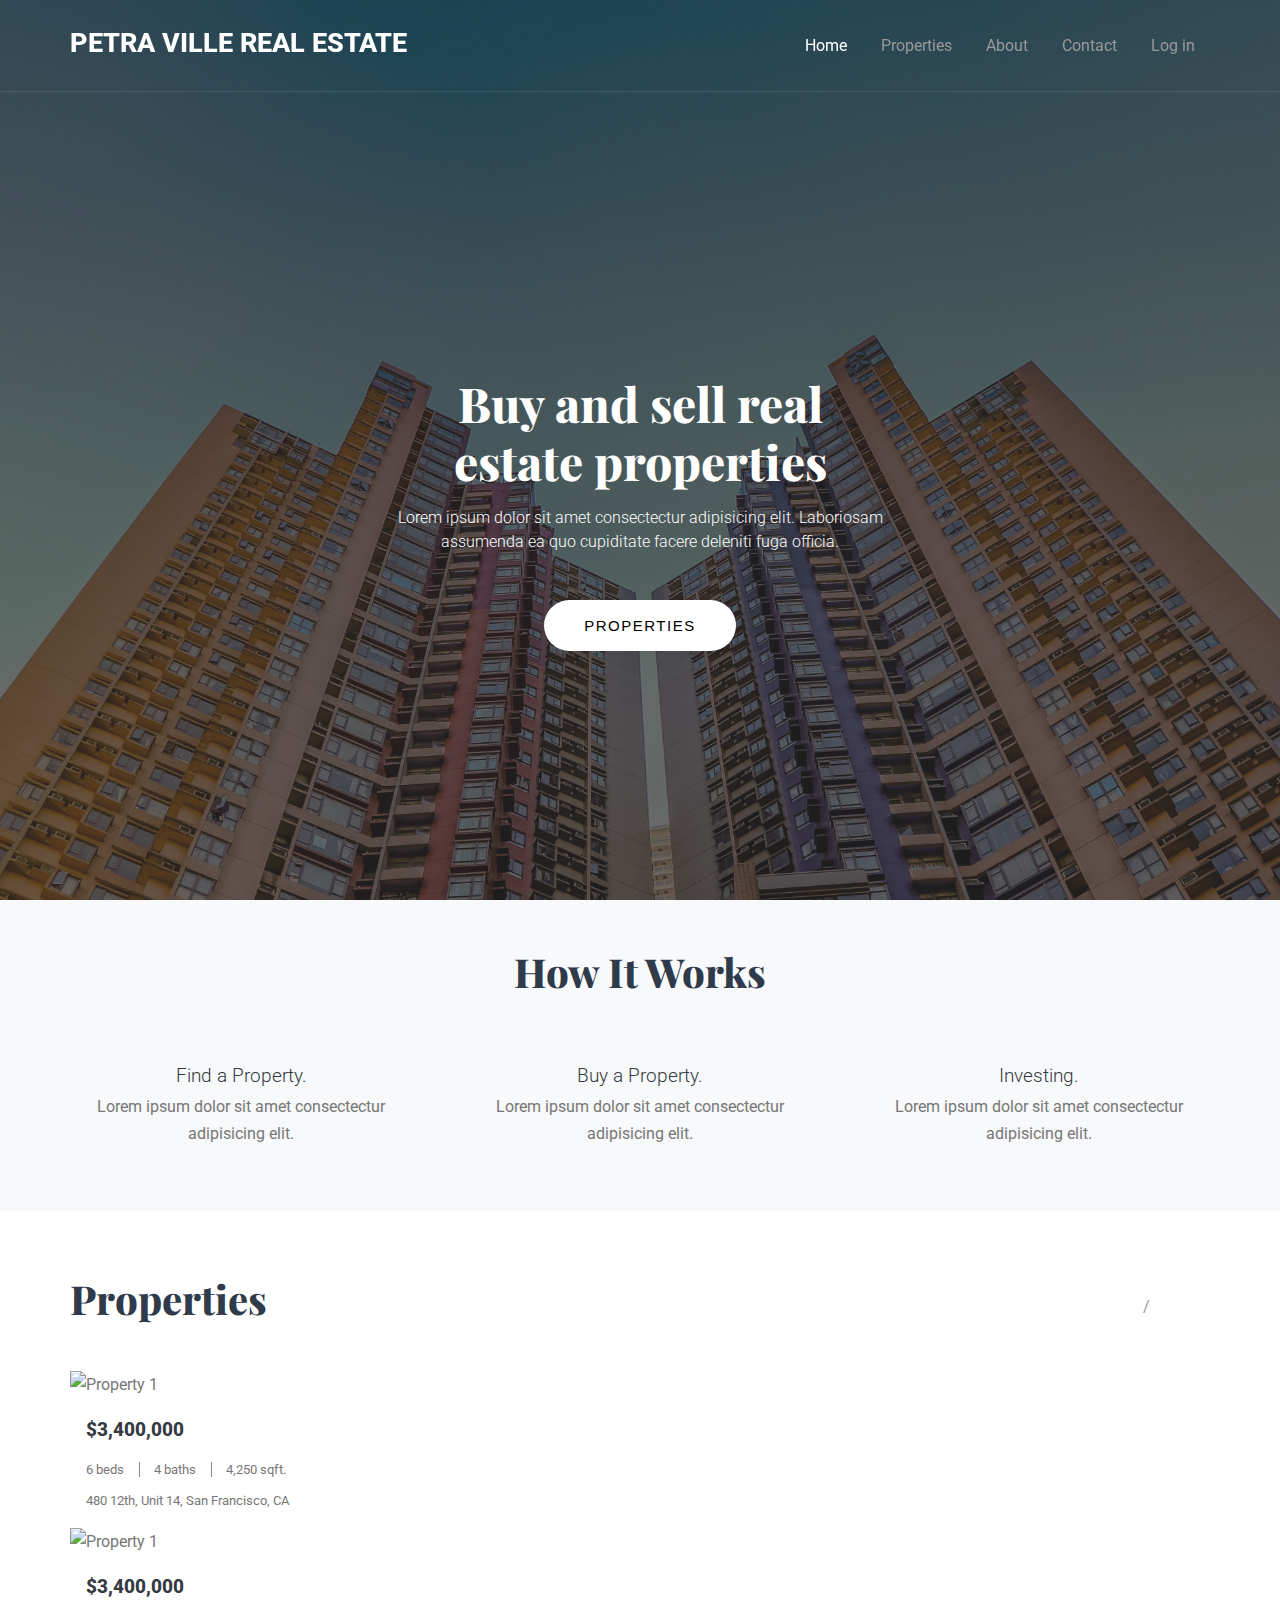
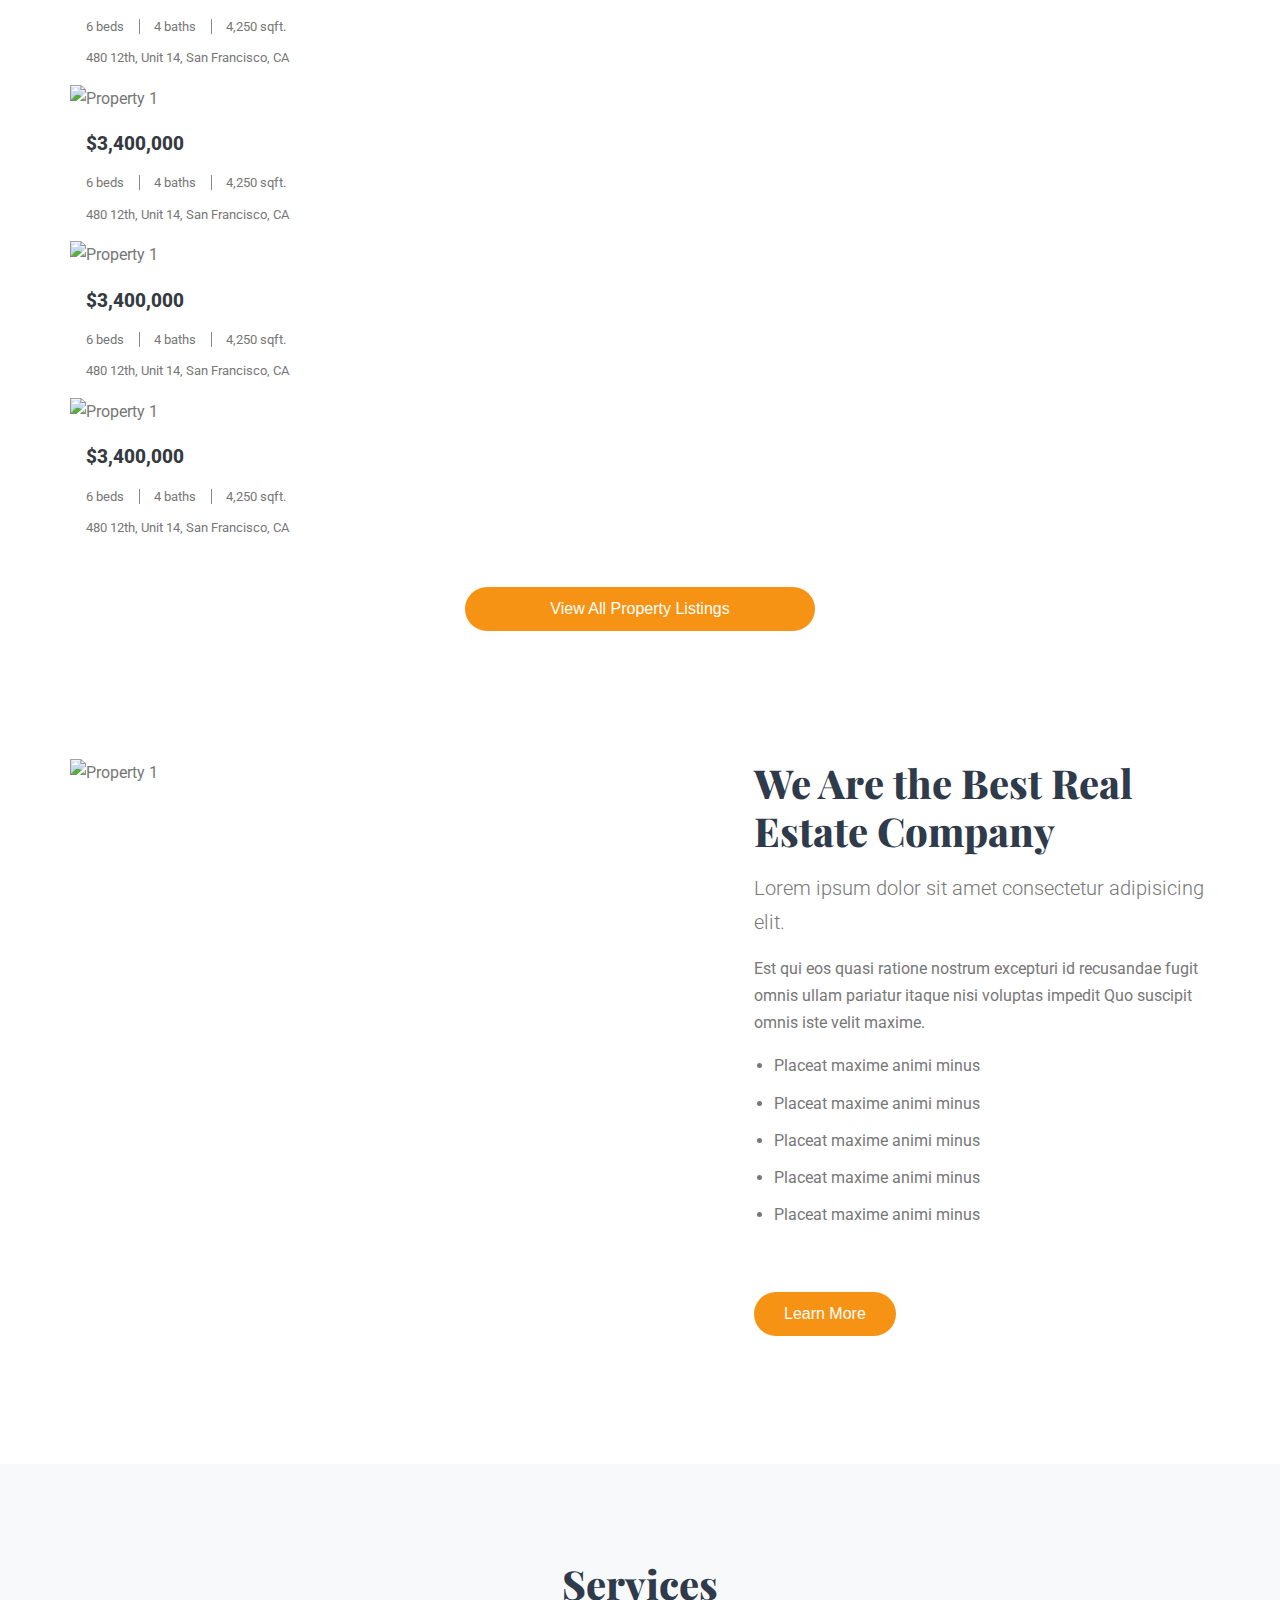
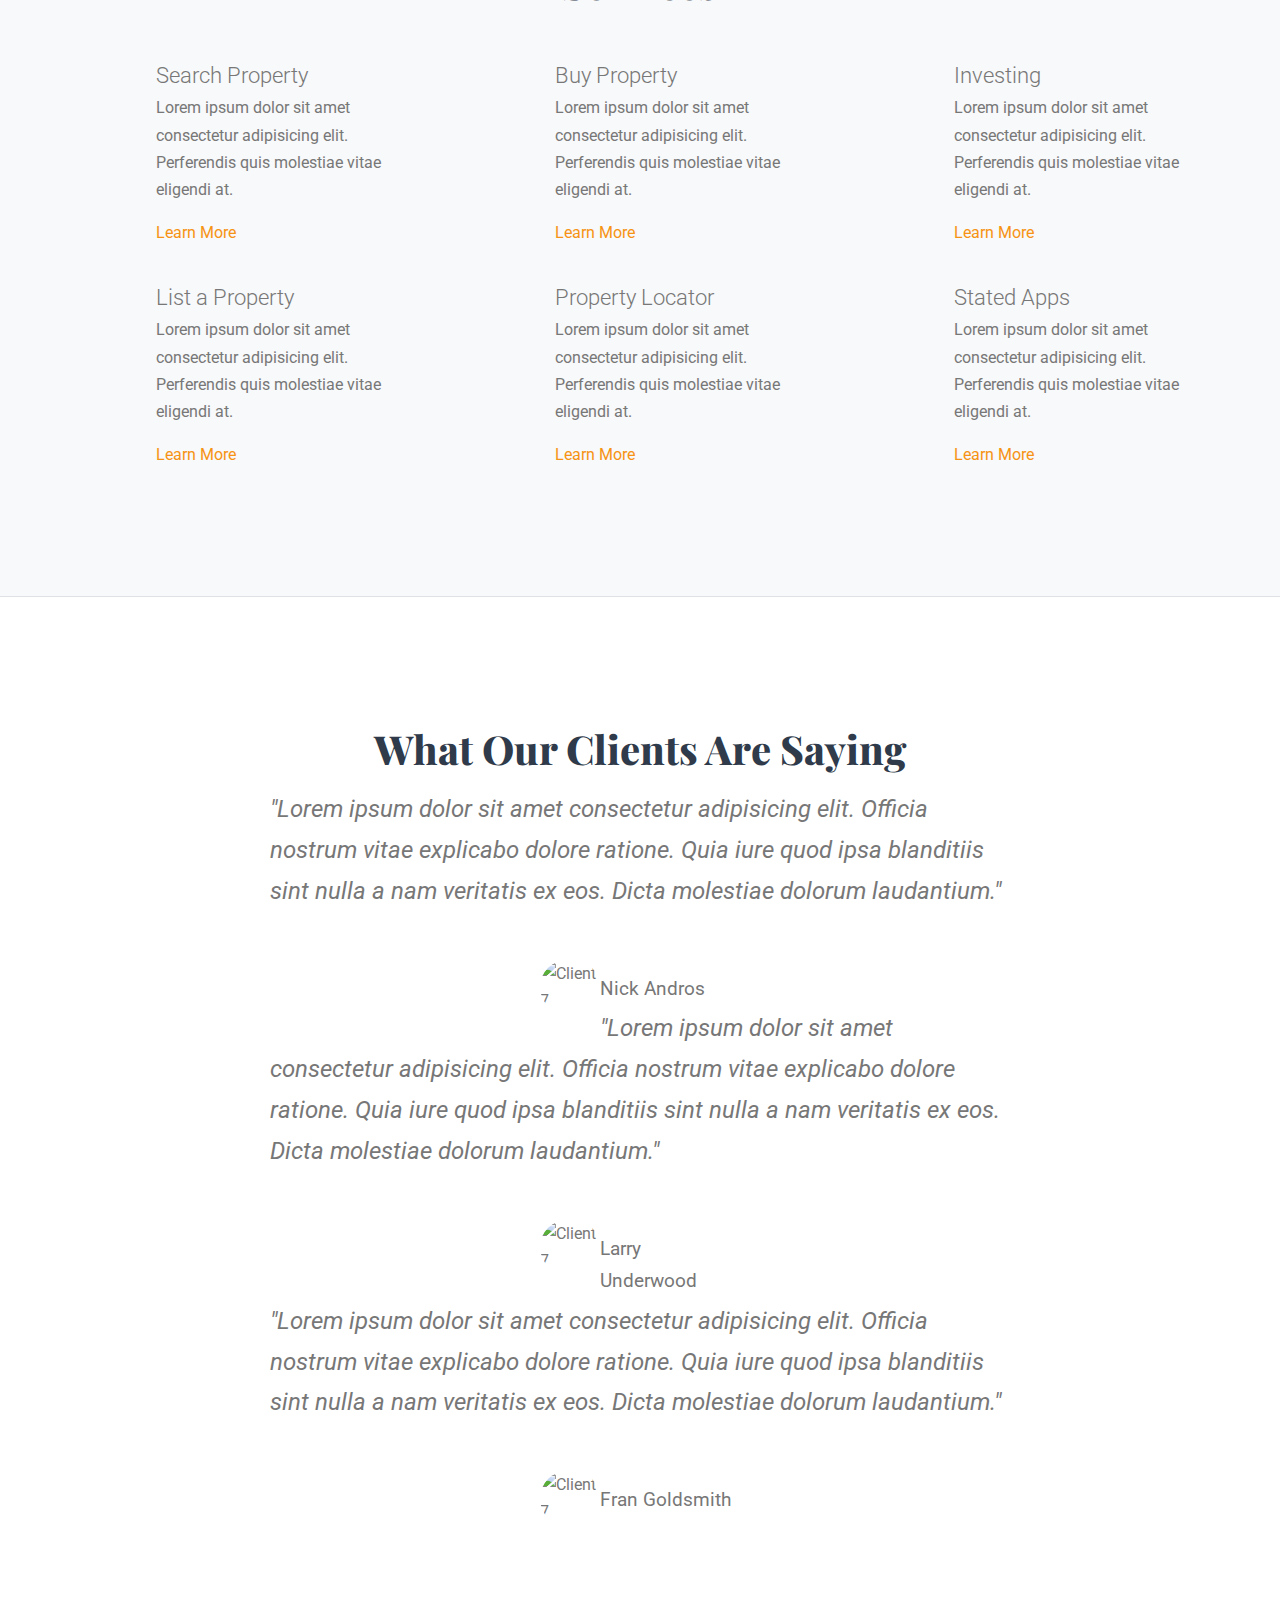
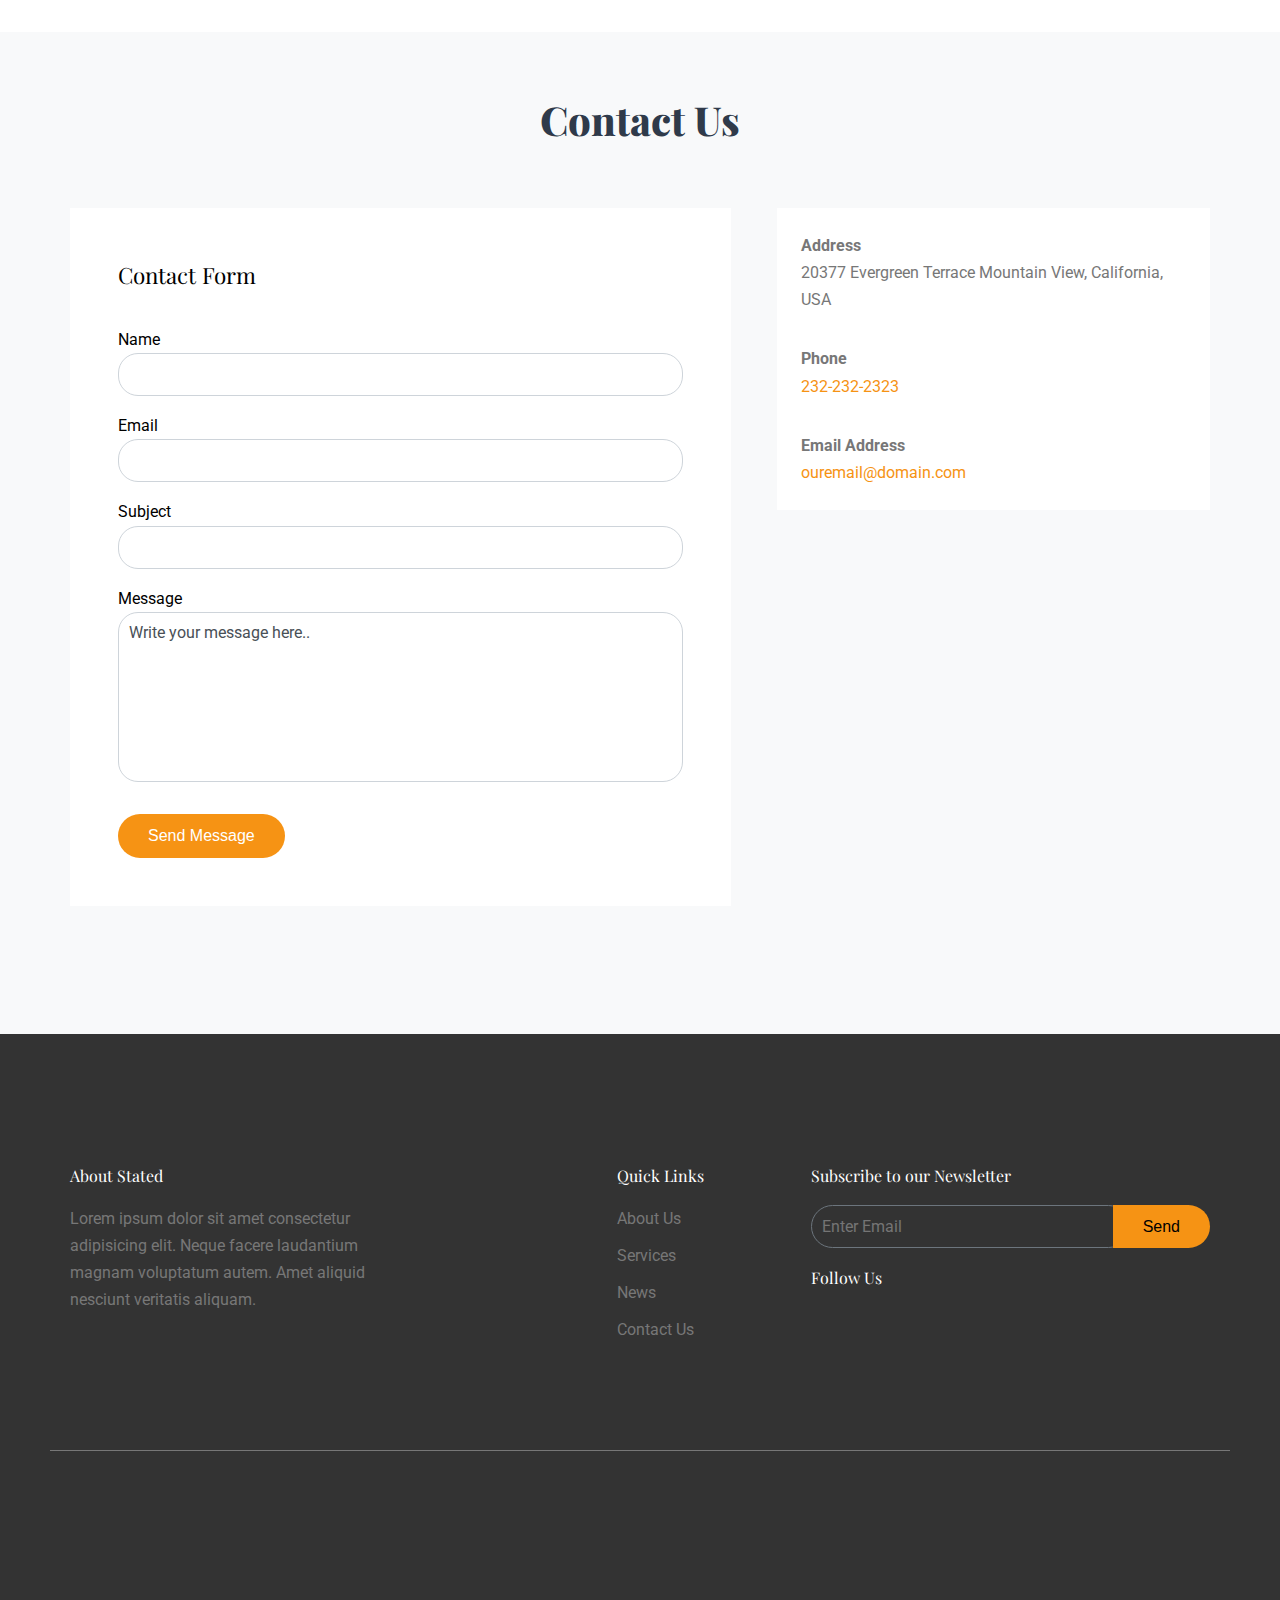
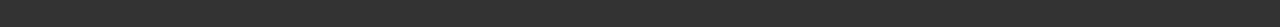
==== index.html @ 609c1187 "Add files via upload" ====
<!DOCTYPE html>
<html lang="en">
<head>
    <meta charset="UTF-8">
    <meta name="viewport" content="width=device-width, initial-scale=1.0">
    <meta http-equiv="X-UA-Compatible" content="ie=edge">
    <title>PETRA VILLE REAL ESTATE</title>

    <link rel="stylesheet" type="text/css" href="https://cdn.jsdelivr.net/npm/slick-carousel@1.8.1/slick/slick.css"/>
    <link rel="stylesheet" href="./style.css">

    <script src="https://cdnjs.cloudflare.com/ajax/libs/jquery/3.2.1/jquery.min.js"></script>
    <script src="https://kit.fontawesome.com/95dc93da07.js"></script>
    <script type="text/javascript" src="https://cdn.jsdelivr.net/npm/slick-carousel@1.8.1/slick/slick.min.js"></script>
</head>

<body>
    <div id="header-hero-container">
        <header>
            <div class="flex container">
                <a id="logo" href="#">PETRA VILLE REAL ESTATE</a>
                <nav>
                    <button id="nav-toggle" class="hamburger-menu">
                        <span class="strip"></span>
                        <span class="strip"></span>
                        <span class="strip"></span>
                    </button>

                    <ul id="nav-menu">
                        <li><a href="#" class="active">Home</a></li>
                        <li><a href="http://www.google.com" target="_blank">Properties</a></li>
                        <li><a href="#">About</a></li>
                        <li><a href="#">Contact</a></li>
                        <li><a href="/login.php">Log in</a></li>
                        <li id="close-flyout"><span class="fas fa-times"></span></li>
                    </ul>
                </nav>
            </div>
        </header>
        
        <section id="hero">
            <div class="fade"></div>
            <div class="hero-text">
                <h1>Buy and sell real estate properties</h1>
                <p>Lorem ipsum dolor sit amet consectectur adipisicing elit. Laboriosam assumenda ea quo cupiditate facere deleniti fuga officia.</p>
                <button class="B-prop"> Properties
                </button>
            </div>
            
        </section>
    </div>

    <section id="how-it-works">
        <div class="container">
            <h2>How It Works</h2>
            <div class="flex">
                <div>
                    <span class="fas fa-home"></span>
                    <h4>Find a Property.</h4>
                    <p>Lorem ipsum dolor sit amet consectectur adipisicing elit.</p>
                </div>

                <div>
                    <span class="fas fa-dollar-sign"></span>
                    <h4>Buy a Property.</h4>
                    <p>Lorem ipsum dolor sit amet consectectur adipisicing elit.</p>
                </div>

                <div>
                    <span class="fas fa-chart-line"></span>
                    <h4>Investing.</h4>
                    <p>Lorem ipsum dolor sit amet consectectur adipisicing elit.</p>
                </div>
            </div>
        </div>
    </section>

    <section id="properties">
        <div class="container">
            <h2>Properties</h2>
            <div id="properties-slider" class="slick">
                <div>
                    <img src="https://onclickwebdesign.com/wp-content/uploads/property_1.jpg" alt="Property 1" />
                    <div class="property-details">
                        <p class="price">$3,400,000</p>
                        <span class="beds">6 beds</span>
                        <span class="baths">4 baths</span>
                        <span class="sqft">4,250 sqft.</span>
                        <address>
                            480 12th, Unit 14, San Francisco, CA
                        </address>
                    </div>
                </div>

                <div>
                    <img src="https://onclickwebdesign.com/wp-content/uploads/property_2.jpg" alt="Property 1" />
                    <div class="property-details">
                        <p class="price">$3,400,000</p>
                        <span class="beds">6 beds</span>
                        <span class="baths">4 baths</span>
                        <span class="sqft">4,250 sqft.</span>
                        <address>
                            480 12th, Unit 14, San Francisco, CA
                        </address>
                    </div>
                </div>

                <div>
                    <img src="https://onclickwebdesign.com/wp-content/uploads/property_3.jpg" alt="Property 1" />
                    <div class="property-details">
                        <p class="price">$3,400,000</p>
                        <span class="beds">6 beds</span>
                        <span class="baths">4 baths</span>
                        <span class="sqft">4,250 sqft.</span>
                        <address>
                            480 12th, Unit 14, San Francisco, CA
                        </address>
                    </div>
                </div>

                <div>
                    <img src="https://onclickwebdesign.com/wp-content/uploads/property_4.jpg" alt="Property 1" />
                    <div class="property-details">
                        <p class="price">$3,400,000</p>
                        <span class="beds">6 beds</span>
                        <span class="baths">4 baths</span>
                        <span class="sqft">4,250 sqft.</span>
                        <address>
                            480 12th, Unit 14, San Francisco, CA
                        </address>
                    </div>
                </div>

                <div>
                    <img src="https://onclickwebdesign.com/wp-content/uploads/property_1.jpg" alt="Property 1" />
                    <div class="property-details">
                        <p class="price">$3,400,000</p>
                        <span class="beds">6 beds</span>
                        <span class="baths">4 baths</span>
                        <span class="sqft">4,250 sqft.</span>
                        <address>
                            480 12th, Unit 14, San Francisco, CA
                        </address>
                    </div>
                </div>
            </div>

            <button class="rounded">View All Property Listings</button>
        </div>
    </section>

   
    <section id="the-best">
        <div class="flex container">
            <img src="https://onclickwebdesign.com/wp-content/uploads/property_1.jpg" alt="Property 1" />
            <div>
                <h2>We Are the Best Real Estate Company</h2>
                <p class="large-paragraph">Lorem ipsum dolor sit amet consectetur adipisicing elit.</p>
                <p>Est qui eos quasi ratione nostrum excepturi id recusandae fugit omnis ullam pariatur itaque nisi voluptas impedit Quo suscipit omnis iste velit maxime.</p>
                <ul>
                    <li>Placeat maxime animi minus</li>
                    <li>Placeat maxime animi minus</li>
                    <li>Placeat maxime animi minus</li>
                    <li>Placeat maxime animi minus</li>
                    <li>Placeat maxime animi minus</li>
                </ul>
                <button class="rounded">Learn More</button>
            </div>
        </div>
    </section>

    <section id="services">
        <div class="container">
            <h2>Services</h2>
            <div class="flex">
                <div>
                    <div class="fas fa-home"></div>
                    <div class="services-card-right">
                        <h3>Search Property</h3>
                        <p>Lorem ipsum dolor sit amet consectetur adipisicing elit. Perferendis quis molestiae vitae eligendi at.</p>
                        <a href="#">Learn More</a>
                    </div>
                </div>

                <div>
                    <div class="fas fa-dollar-sign"></div>
                    <div class="services-card-right">
                        <h3>Buy Property</h3>
                        <p>Lorem ipsum dolor sit amet consectetur adipisicing elit. Perferendis quis molestiae vitae eligendi at.</p>
                        <a href="#">Learn More</a>
                    </div>
                </div>

                <div>
                    <div class="fas fa-chart-line"></div>
                    <div class="services-card-right">
                        <h3>Investing</h3>
                        <p>Lorem ipsum dolor sit amet consectetur adipisicing elit. Perferendis quis molestiae vitae eligendi at.</p>
                        <a href="#">Learn More</a>
                    </div>
                </div>

                <div>
                    <div class="fas fa-building"></div>
                    <div class="services-card-right">
                        <h3>List a Property</h3>
                        <p>Lorem ipsum dolor sit amet consectetur adipisicing elit. Perferendis quis molestiae vitae eligendi at.</p>
                        <a href="#">Learn More</a>
                    </div>
                </div>

                <div>
                    <div class="fas fa-search"></div>
                    <div class="services-card-right">
                        <h3>Property Locator</h3>
                        <p>Lorem ipsum dolor sit amet consectetur adipisicing elit. Perferendis quis molestiae vitae eligendi at.</p>
                        <a href="#">Learn More</a>
                    </div>
                </div>

                <div>
                    <div class="fas fa-mobile-alt"></div>
                    <div class="services-card-right">
                        <h3>Stated Apps</h3>
                        <p>Lorem ipsum dolor sit amet consectetur adipisicing elit. Perferendis quis molestiae vitae eligendi at.</p>
                        <a href="#">Learn More</a>
                    </div>
                </div>
            </div>
        </div>
    </section>

    <section id="testimonials">
        <div class="container">
            <h2>What Our Clients Are Saying</h2>
            <div id="testimonials-slider">
                <div>
                    <blockquote>
                        <p>"Lorem ipsum dolor sit amet consectetur adipisicing elit. Officia nostrum vitae explicabo dolore ratione. Quia iure quod ipsa blanditiis sint nulla a nam veritatis ex eos. Dicta molestiae dolorum laudantium."</p>
                    </blockquote>
                    <div class="testimonials-caption">
                        <img src="https://onclickwebdesign.com/wp-content/uploads/person_7.jpg" alt="Client 7" />
                        <p>Nick Andros</p>
                    </div>
                </div>

                <div>
                    <blockquote>
                        <p>"Lorem ipsum dolor sit amet consectetur adipisicing elit. Officia nostrum vitae explicabo dolore ratione. Quia iure quod ipsa blanditiis sint nulla a nam veritatis ex eos. Dicta molestiae dolorum laudantium."</p>
                    </blockquote>
                    <div class="testimonials-caption">
                        <img src="https://onclickwebdesign.com/wp-content/uploads/person_5.jpg" alt="Client 7" />
                        <p>Larry Underwood</p>
                    </div>
                </div>

                <div>
                    <blockquote>
                        <p>"Lorem ipsum dolor sit amet consectetur adipisicing elit. Officia nostrum vitae explicabo dolore ratione. Quia iure quod ipsa blanditiis sint nulla a nam veritatis ex eos. Dicta molestiae dolorum laudantium."</p>
                    </blockquote>
                    <div class="testimonials-caption">
                        <img src="https://onclickwebdesign.com/wp-content/uploads/person_8.jpg" alt="Client 7" />
                        <p>Fran Goldsmith</p>
                    </div>
                </div>
            </div>
        </div>
    </section>

    <section id="contact">
        <div class="container">
            <h2>Contact Us</h2>

            <div class="flex">
                <div id="form-container">
                    <h3>Contact Form</h3>
                    <form>
                        <label for="name">Name</label>
                        <input type="text" id="name" />

                        <label for="email">Email</label>
                        <input type="text" id="email" />

                        <label for="subject">Subject</label>
                        <input type="text" id="subject" />

                        <label for="message">Message</label>
                        <textarea id="message">Write your message here..</textarea>

                        <button class="rounded">Send Message</button>
                    </form>
                </div>

                <div id="address-container">
                    <label>Address</label>
                    <address>
                        20377 Evergreen Terrace Mountain View, California, USA 
                    </address>

                    <label>Phone</label>
                    <a href="#">232-232-2323</a>

                    <label>Email Address</label>
                    <a href="#">ouremail@domain.com</a>
                </div>
            </div>
        </div>
    </section>

    <footer>
        <div class="flex container">
            <div class="footer-about">
                <h5>About Stated</h5>
                <p>Lorem ipsum dolor sit amet consectetur adipisicing elit. Neque facere laudantium magnam voluptatum autem. Amet aliquid nesciunt veritatis aliquam.</p>
            </div>

            <div class="footer-quick-links">
                <h5>Quick Links</h5>
                <ul>
                    <li><a href="#">About Us</a></li>
                    <li><a href="#">Services</a></li>
                    <li><a href="#">News</a></li>
                    <li><a href="#">Contact Us</a></li>
                </ul>
            </div>

            <div class="footer-subscribe">
                <h5>Subscribe to our Newsletter</h5>
                <div id="subscribe-container">
                    <input type="text" placeholder="Enter Email" />
                    <button class="right-rounded">Send</button>
                </div>

                <h5 class="follow-us">Follow Us</h5>
                <ul>
                    <li><a href="#"><span class="fab fa-facebook-f"></span></a></li>
                    <li><a href="#"><span class="fab fa-twitter"></span></a></li>
                    <li><a href="#"><span class="fab fa-instagram"></span></a></li>
                    <li><a href="#"><span class="fab fa-linkedin-in"></span></a></li>
                </ul>
            </div>
        </div>

        <small>
           
        </small>
    </footer>

    <script>
        $(function () {
            let headerElem = $('header');
            let logo = $('#logo');
            let navMenu = $('#nav-menu');
            let navToggle = $('#nav-toggle');

           $('#properties-slider').slick({
                slidesToShow: 4,
                slidesToScroll: 1,
                prevArrow: '<a href="#" class="slick-arrow slick-prev">previous</a>',
                nextArrow: '<a href="#" class="slick-arrow slick-next">next</a>',
                responsive: [
                    {
                        breakpoint: 1100,
                        settings: {
                            slidesToShow: 3,
                            slidesToScroll: 1,
                            infinite: true,
                        }
                    },
                    {
                        breakpoint: 767,
                        settings: {
                            slidesToShow: 2,
                            slidesToScroll: 1,
                            infinite: true,
                        }
                    },
                    {
                        breakpoint: 530,
                        settings: {
                            slidesToShow: 1,
                            slidesToScroll: 1,
                            infinite: true,
                        }
                    }
                ]
           });

           $('#testimonials-slider').slick({
                infinite: true,
                slidesToShow: 1,
                slidesToScroll: 1,
                prevArrow: '<a href="#" class="slick-arrow slick-prev"><</a>',
                nextArrow: '<a href="#" class="slick-arrow slick-next">></a>'
           });

           navToggle.on('click', () => {
               navMenu.css('right', '0');
           });

           $('#close-flyout').on('click', () => {
                navMenu.css('right', '-100%');
           });

           $(document).on('click', (e) => {
               let target = $(e.target);
               if (!(target.closest('#nav-toggle').length > 0 || target.closest('#nav-menu').length > 0)) {
                   navMenu.css('right', '-100%');
               }
           });

           $(document).scroll(() => {
               let scrollTop = $(document).scrollTop();

               if (scrollTop > 0) {
                   navMenu.addClass('is-sticky');
                   logo.css('color', '#000');
                   headerElem.css('background', '#fff');
                   navToggle.css('border-color', '#000');
                   navToggle.find('.strip').css('background-color', '#000');
               } else {
                   navMenu.removeClass('is-sticky');
                   logo.css('color', '#fff');
                   headerElem.css('background', 'transparent');
                   navToggle.css('bordre-color', '#fff');
                   navToggle.find('.strip').css('background-color', '#fff');
               }

               headerElem.css(scrollTop >= 200 ? {'padding': '0.5rem', 'box-shadow': '0 -4px 10px 1px #999'} : {'padding': '1rem 0', 'box-shadow': 'none' });
           });

           $(document).trigger('scroll');
        });
    </script>
</body>
</html>
---- style.css ----
@import url('https://fonts.googleapis.com/css?family=Playfair+Display|Roboto&display=swap');

/* start: global styles */
body {
    font-family: "Roboto", "Helvetica", "Sans-serif";
    margin: 0;
    padding: 0;
    font-size: 1rem;
    font-weight: 400;
    color: #777;
    line-height: 1.7;
}

* {
    outline: none;
}

*:not(.slick-track):not(.slick-list) {
    transition: 0.4s;
}

.container {
    max-width: 1140px;
    margin: 0 auto;
    padding: 0 20px;
}

.flex {
    display: flex;
    justify-content: space-between;
}

h1, h2, h3, h4, h5 {
    margin: 0;
    padding: 0;
}

h1, h2 {
    font-family: "Playfair Display", serif;
    font-weight: 800;
}

h1 {
    font-size: 3rem;
    line-height: 1.2;
    margin-bottom: 1rem;
}

h2 {
    font-size: 2.5rem;
    color: #2F3A4A;
    margin-bottom: 1rem;
    line-height: 1.2;
}

h3 {
    font-size: 1.4rem;
    font-weight: 300;
}

h4 {
    font-size: 1.2rem;
    font-weight: 300;
}

h5 {
    font-size: 1rem;
    font-family: "Playfair Display", serif;
}

p {
    margin: 0 0 1rem;
}

button.rounded {
    background: #f69314;
    border: none;
    color: #fff;
    font-size: 16px;
    border-radius: 30px;
    padding: 10px 30px;
    line-height: 1.5;
    cursor: pointer;
}

p.large-paragraph {
    font-size: 1.25rem;
    font-weight: 300;
}
/* end: global styles */

/* start: header styles */
#header-hero-container {
    min-height: 600px;
    height: calc(100vh);
    position: relative;
}

header {
    background: transparent;
    padding: 1rem 0;
    border-bottom: 1px solid rgba(255, 255, 255, 0.1);
    position: fixed;
    width: 100%;
    z-index: 3;
}

#logo {
    font-family: "Roboto", "Helvetica", "Sans-serif";
    font-size: 1.7rem;
    font-weight: 800;
    color: #fff;
    text-decoration: none;
    position: relative;
    top: 4px;
}

.hamburger-menu {
    background-color: transparent;
    border: 1px solid #fff;
    padding: 3px 5px;
    width: 30px;
    cursor: pointer;
    margin-top: 10px;
    display: none;
}

.hamburger-menu .strip {
    display: block;
    height: 1px;
    background-color: #fff;
    margin: 4px 0;
}

header ul {
    list-style-type: none;
}

header ul li {
    display: inline-block;
    margin: 0 15px;
}

#close-flyout {
    display: none;
}

header ul li a {
    color: #999;
    font-size: 16px;
    text-decoration: none;
}

header ul.is-sticky li a {
    color: #000;
}

header ul li a:hover,
header ul li a.active {
    color: #fff;
}

header ul.is-sticky li a:hover,
header ul.is-sticky li a.active {
    color: #f69314;
}
/* end: header styles */

/* start: hero section styles */
#hero {
    background-image: url('yos.jpg');
    background-size: cover;
    position: absolute;
    top: 0;
    left: 0;
    z-index: 1;
    height: 100%;
    width: 100%;
}

#hero .fade {
    position: absolute;
    width: 100%;
    height: 100%;
    top: 0;
    left: 0;
    background: #2a2a2b;
    opacity: 70%;
    z-index: 1;
}
.B-prop {
    margin-top: 2em;
    padding: 17px 40px;
    border-radius: 50px;
    border: 0;
    background-color: white;
    box-shadow: rgb(0 0 0 / 5%) 0 0 8px;
    letter-spacing: 1.5px;
    text-transform: uppercase;
    font-size: 15px;
    transition: all .5s ease;
   }
   
   .B-prop:hover {
    letter-spacing: 3px;
    background-color: #CFA959;
    color: hsl(0, 0%, 100%);
    box-shadow: #49566b 0px 7px 29px 0px;
   }
   
   .B-prop:active {
    letter-spacing: 3px;
    background-color: hsl(261deg 80% 48%);
    color: hsl(0, 0%, 100%);
    box-shadow: rgb(93 24 220) 0px 0px 0px 0px;
    transform: translateY(10px);
    transition: 100ms;
   }
#hero .hero-text {
    position: absolute;
    top: 50%;
    margin: -75px auto 0;
    left: 0;
    right: 0;
    z-index: 2;
    color: #fff;
    width: 500px;
    text-align: center;
}

#hero .hero-text p {
    line-height: 1.5em;
    font-weight: 300;
    font-size: 1rem;
}
/* end: hero section styles */

/* start: how it works styles */
#how-it-works {
    padding: 3rem 0;
    background: #f8f9fa;
    text-align: center;
}

#how-it-works h2 {
    margin-bottom: 3rem;
}

#how-it-works .flex > div {
    width: 30%;
}

#how-it-works h4 {
    color: #343a40;
    margin-top: 1rem;
}

#how-it-works span.fas {
    color: #2F3A4A;
    font-size: 35px;
}
/* end: how it works styles */

/* start: properties styles */
#properties {
    margin: 4rem 0 8rem;
    position: relative;
}

#properties h2 {
    margin-bottom: 3rem;
}

#properties .container {
    position: relative;
}

#properties .container:before {
    content: "/";
    position: absolute;
    right: 80px;
    top: 18px;
    color: #999;
}

#properties-slider a.slick-arrow {
    color: #000;
    position: absolute;
    top: -78px;
    right: 0;
    text-transform: uppercase;
    letter-spacing: 0.1rem;
    text-decoration: none;
}

#properties-slider a.slick-prev {
    right: 80px;
}

#properties-slider .slick-slide {
    padding: 0 15px;
}

#properties-slider img {
    width: 100%;
    display: block;
}

#properties-slider .property-details {
    padding: 1rem;
}

#properties-slider .price {
    font-size: 1.2rem;
    color: #343a40;
    font-weight: 800;
    margin: 0 0 0.5rem 0;
}

#properties-slider .property-details span {
    font-size: 0.8rem;
    padding-right: 15px;
}

#properties-slider .property-details span.baths {
    padding-left: 10px;
}

#properties-slider .property-details span.sqft {
    padding-right: 0;
    padding-left: 10px;
}

#properties-slider .property-details span.beds,
#properties-slider .property-details span.baths {
    border-right: 1px solid #888;
}

#properties-slider .property-details address {
    font-size: 0.8rem;
    font-style: normal;
    margin-top: 0.5rem;
}

#properties button.rounded {
    display: block;
    margin: 2rem auto 0;
    width: 350px;
}
/* end: properties styles */

/* start: agents styles */
#agents {
    margin: 4rem 0 6rem;
    padding: 0 0 6rem;
    border-bottom: 1px solid #ccc;
}

#agents p.large-paragraph {
    width: 50%;
    margin-bottom: 4rem;
}

#agents .flex {
    flex-wrap: wrap;
    padding: 0;
}

#agents .card {
    width: 32%;
    background: #f0f0f0;
    margin-bottom: 2rem;
}

#agents .card img {
    width: 100%;
}

#agents .card h3 {
    font-family: "Playfair Display", serif;
    color: #000;
}

#agents .card h3,
#agents .card p {
    padding-left: 1rem;
}
/* end: agents styles */

/* start: best real estate company styles */
#the-best {
    margin: 2rem 0;
}

#the-best .flex > img {
    width: 47%;
}

#the-best .flex > div {
    width: 40%;
}

#the-best ul {
    padding-left: 20px;
    margin-bottom: 4rem;
}

#the-best ul li {
    margin: 10px 0;
}
/* end: best real estate company styles */

/* start: services styles */
#services {
    background: #f8f9fa;
    padding: 6rem 0;
    margin: 8rem 0;
    border-bottom: 1px solid #dee2e6;
}

#services h2 {
    text-align: center;
    margin-bottom: 3rem;
}

#services .flex {
    flex-wrap: wrap;
}

#services .flex > div {
    width: 30%;
    margin-bottom: 2rem;
}

#services .flex > div .fas {
    color: #f69314;
    font-size: 40px;
    float: left;
    margin-top: 15px;
    width: 20%;
    text-align: center;
}

#services .flex > div .services-card-right {
    float: right;
    width: 75%;
}

#services .flex > div a {
    color: #f69314;
    text-decoration: none;
}

#services .flex > div a:hover {
    text-decoration: underline;
}
/* end: services styles */

/* start: testimonials styles */
#testimonials {
    margin-bottom: 8rem;
}

#testimonials h2 {
    text-align: center;
}

#testimonials-slider .slick-slide {
    text-align: center;
}

#testimonials-slider blockquote {
    font-size: 1.5rem;
    font-style: italic;
    margin: 1rem auto 3rem;
    max-width: 740px;
}

#testimonials-slider .testimonials-caption {
    width: 200px;
    margin: 0 auto;
}

#testimonials-slider .testimonials-caption img {
    float: left;
    border-radius: 30px;
    width: 60px;
}

.testimonials-caption p {
    position: relative;
    top: 13px;
    font-size: 1.2rem;
}

#testimonials-slider .slick-arrow {
    text-decoration: none;
    position: absolute;
    font-size: 40px;
    color: #222;
    top: 50%;
    margin-top: -35px;
    z-index: 1;
}
#testimonials-slider .slick-next {
    right: 0;
}
/* end: testimonials styles */

/* start: contact us styles */
#contact {
    background: #f8f9fa;
    padding: 4rem 0 8rem;
}

#contact h2 {
    text-align: center;
    margin-bottom: 4rem;
}

#form-container {
    width: 58%;
    background: #fff;
    padding: 3rem;
    box-sizing: border-box;
    height: 0%;
}

#form-container h3 {
    color: #000;
    font-family: "Playfair Display", serif;
    margin-bottom: 2rem;
}

#form-container label {
    display: block;
    color: #000;
    margin-top: 1rem;
}

#form-container input,
#form-container textarea {
    display: block;
    border-radius: 20px;
    padding: 10px;
    border: 1px solid #ced4da;
    width: 100%;
    box-sizing: border-box;
    height: 43px;
    font-family: "Roboto", "Helvetica", "Sans-serif";
    font-size: 1rem;
    color: #495057;
}

#form-container textarea {
    height: 170px;
    margin-bottom: 2rem;
    resize: none;
}

#address-container {
    width: 38%;
    background: #fff;
    padding: 1.5rem;
    box-sizing: border-box;
    height: 0%;
}

#address-container label {
    font-weight: 700;
    display: block;
    margin-top: 2rem;
}

#address-container label:first-child {
    margin-top: 0;
}

#address-container address {
    margin-bottom: 1.5rem;
    font-style: normal;
}

#address-container a {
    text-decoration: none;
    color: #f69314;
}

#address-container a:hover {
    text-decoration: underline;
}
/* end: contact us styles */

/* start: footer styles */
footer {
    background: #333;
    padding: 8rem 0;
}

footer .flex {
    padding-bottom: 6rem;
    border-bottom: 1px solid #777;
}

footer h5 {
    color: #fff;
    margin-bottom: 1rem;
    font-weight: 300;
}

footer h5.follow-us {
    margin-top: 1rem;
}

footer .footer-about {
    width: 47%;
}

footer .footer-about p {
    width: 65%;
}

footer .footer-quick-links {
    width: 16%;
}

footer .footer-quick-links ul {
    list-style-type: none;
    padding: 0;
    margin: 0;
}

footer .footer-quick-links ul li {
    margin: 10px 0;
}

footer .footer-quick-links ul li a {
    color: #777;
    text-decoration: none;
}

footer .footer-quick-links ul li a:hover {
    color: #fff;
}

footer .footer-subscribe {
    width: 35%;
}

#subscribe-container {
    position: relative;
}

footer .footer-subscribe input {
    border-radius: 30px;
    height: 43px;
    font-family: "Roboto", "Helvetica", "Sans-serif";
    border: 1px solid #6c757d;
    background-color: transparent;
    font-size: 1rem;
    padding: 10px;
    color: #fff;
    box-sizing: border-box;
    width: 80%;
}

footer button.right-rounded {
    border-top-right-radius: 30px;
    border-bottom-right-radius: 30px;
    background: #f69314;
    font-size: 16px;
    color: #000;
    padding: 10px 30px 9px;
    line-height: 1.5;
    cursor: pointer;
    border: none;
    position: absolute;
    right: 0;
}

footer button.right-rounded:hover {
    background: #fff;
}

footer .footer-subscribe ul {
    list-style-type: none;
    padding: 0;
    margin: 0;
}

footer .footer-subscribe ul li {
    display: inline-block;
    margin: 0 16px;
}

footer .footer-subscribe ul li:first-child {
    margin-left: 0;
}

footer .footer-subscribe ul li a {
    text-decoration: none;
    color: #777;
}

footer .footer-subscribe ul li a:hover {
    color: #fff;
}

footer small {
    margin-top: 3rem;
    font-size: 1rem;
    display: block;
    text-align: center;
}

footer small a {
    color: #777;
    text-decoration: none;
}

footer small a:hover {
    color: #fff;
}
/* end: footer styles */

/* start: media queries */
@media (max-width: 991px) {
    #logo {
        top: 1px;
    }

    #nav-toggle {
        display: block;
    }

    nav ul {
        position: fixed;
        background: #fff;
        right: -100%;
        top: 0;
        margin: 0;
        padding: 2rem;
        height: 100%;
        width: 300px;
        box-sizing: border-box;
        box-shadow: 5px 0 10px 3px #999;
    }

    #close-flyout {
        position: absolute;
        right: 2rem;
        top: 1.5rem;
        font-size: 30px;
        color: #777;
        cursor: pointer;
        display: block;
        line-height: 1;
        margin: 0;
    }

    nav ul li {
        display: block;
        margin: 20px 0;
    }

    nav ul li:first-child {
        margin-top: 50px;
    }
    nav ul li a {
        font-size: 20px;
        color: #212529;
    }

    nav ul li a.active,
    nav ul li a:hover {
        color: #f69314;
    }
}

@media (max-width: 767px) {
    h1 {
        font-size: 2rem;
    }

    h2 {
        font-size: 1.75rem;
    }

    h3 {
        font-size: 1.2rem;
    }

    .large-paragraph {
        font-size: 1rem;
    }

    p {
        font-size: 0.8rem;
    }

    .container {
        max-width: 540px;
    }

    #hero .hero-text {
        width: 400px;
    }

    #agents .card {
        width: 49%;
    }

    #the-best .flex > img {
        display: none;
    }

    #the-best .flex > div {
        width: 100%;
    }

    #testimonials-slider p {
        font-size: 1.2rem;
    }

    #properties .container:before {
        top: 2px;
        font-size: 0.85rem;
    }

    #properties-slider a.slick-arrow {
        font-size: 0.85rem;
    }

    #properties button.rounded {
        width: 300px;
    }

    #services .flex > div {
        width: 48%;
    }

    #contact .flex {
        flex-wrap: wrap;
    }

    #form-container {
        width: 100%;
        padding: 2rem;
    }

    #address-container {
        width: 100%;
        margin-top: 2rem;
    }

    footer {
        padding: 6rem 0;
    }

    footer .flex {
        flex-wrap: wrap;
    }

    footer .flex > div {
        width: 100%;
        margin-top: 1rem;
    }

    footer .flex > div:first-child {
        margin-top: 0;
    }

    footer .footer-about p {
        font-size: 1rem;
        width: 100%;
    }

    footer .footer-subscribe input {
        width: 90%;
    }

    footer h5.follow-us {
        margin-top: 2rem;
    }
}

@media (max-width: 500px) {
    #hero .hero-text {
        width: 330px;
    }

    #agents {
        margin: 4rem 0 3rem;
        padding: 0 0 3rem;
    }

    #agents .card {
        width: 100%;
    }

    #agents p.large-paragraph {
        width: 100%;
    }

    #how-it-works .flex {
        display: block;
    }

    #how-it-works .flex > div {
        width: 100%;
        margin-top: 2rem;
    }

    #properties button.rounded {
        width: 250px;
    }

    #services {
        padding: 4rem 0 3rem;
        margin: 4rem 0;
    }

    #services .flex > div {
        width: 100%;
    }

    #testimonials {
        margin-bottom: 4rem;
    }

    #testimonials-slider p {
        font-size: 1rem;
    }

    #testimonials-slider .slick-arrow {
        display: none !important;
    }

    #contact {
        padding: 4rem 0;
    }

    #contact h2 {
        margin-bottom: 2rem;
    }

    #form-container {
        padding: 1.5rem;
    }

    footer {
        padding: 4rem 0;
    }
}

@media (max-width: 400px) {
  #hero .hero-text {
     max-width: 275px;
     width: 100%;
  }
  
  #properties button.rounded {
     max-width: 250px;
     width: 100%;
  }
  
  nav ul {
    width: 200px;
  }
}
/* end: media queries */
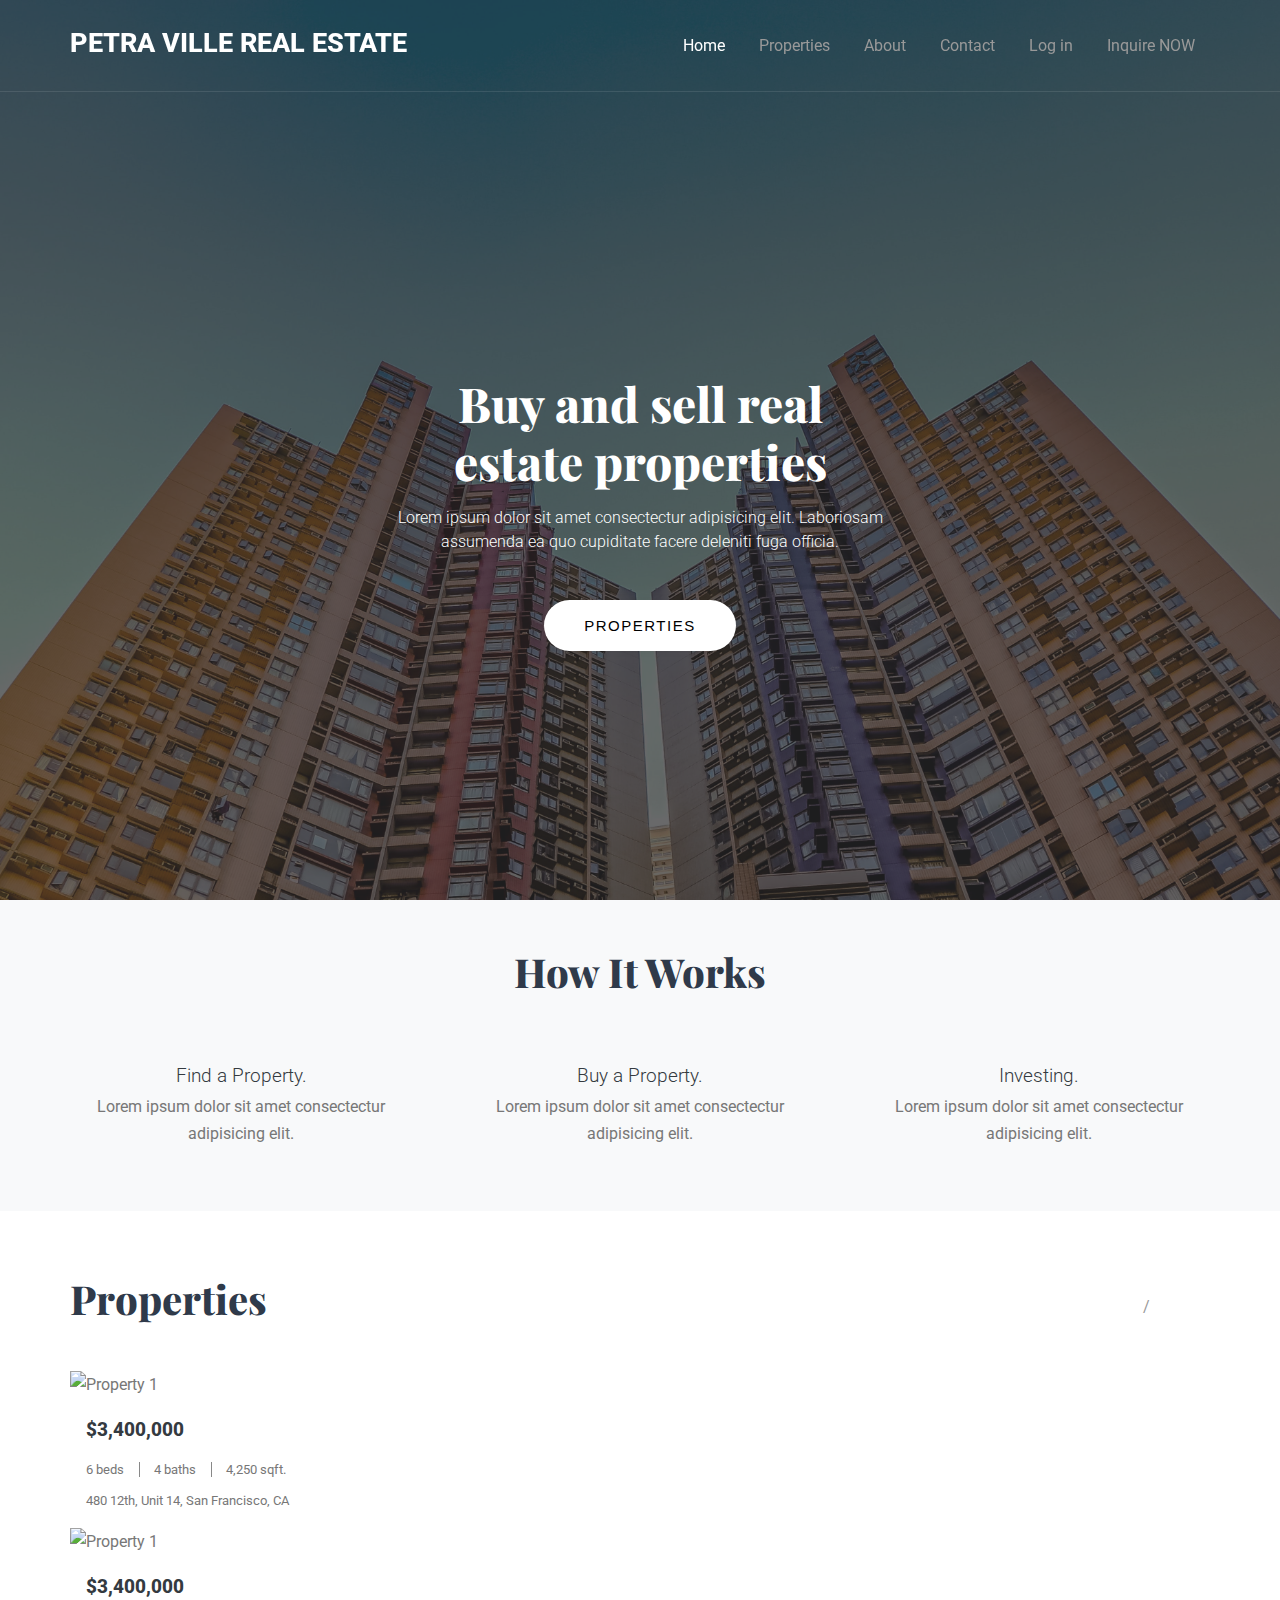
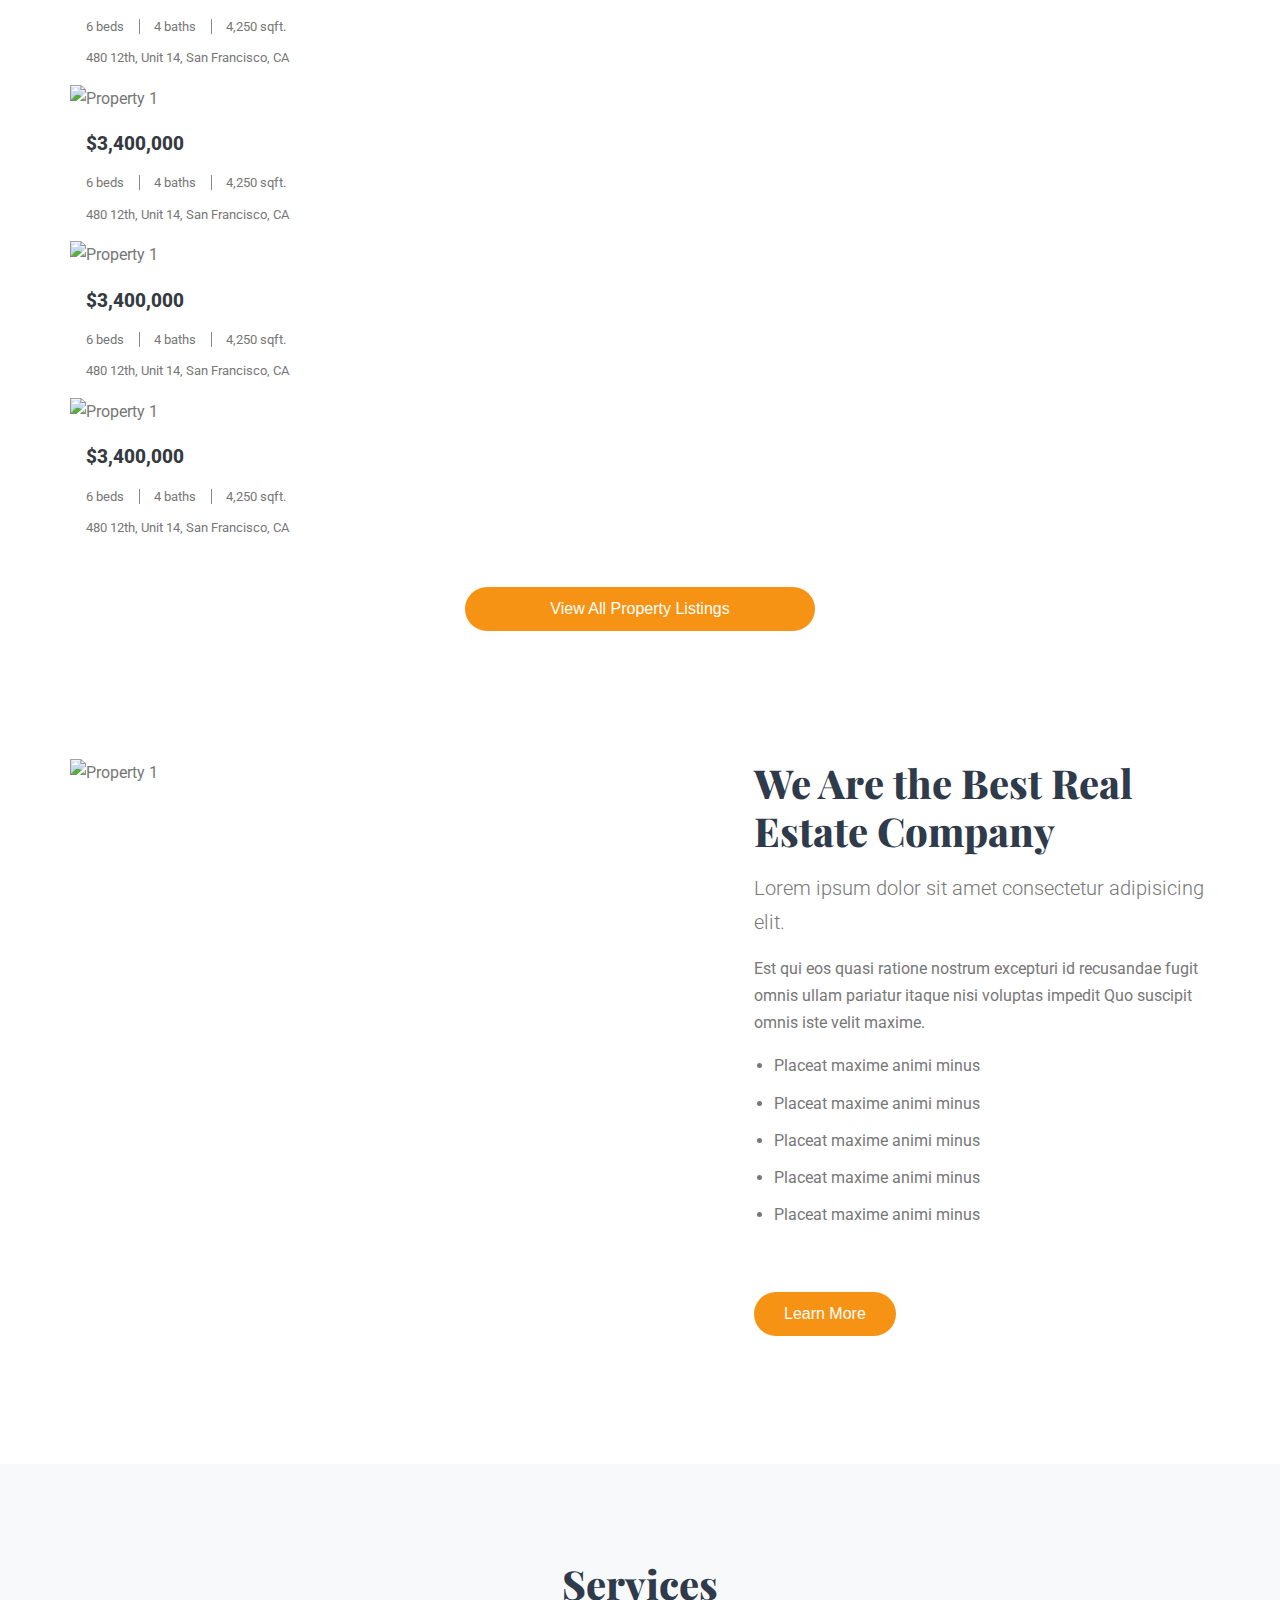
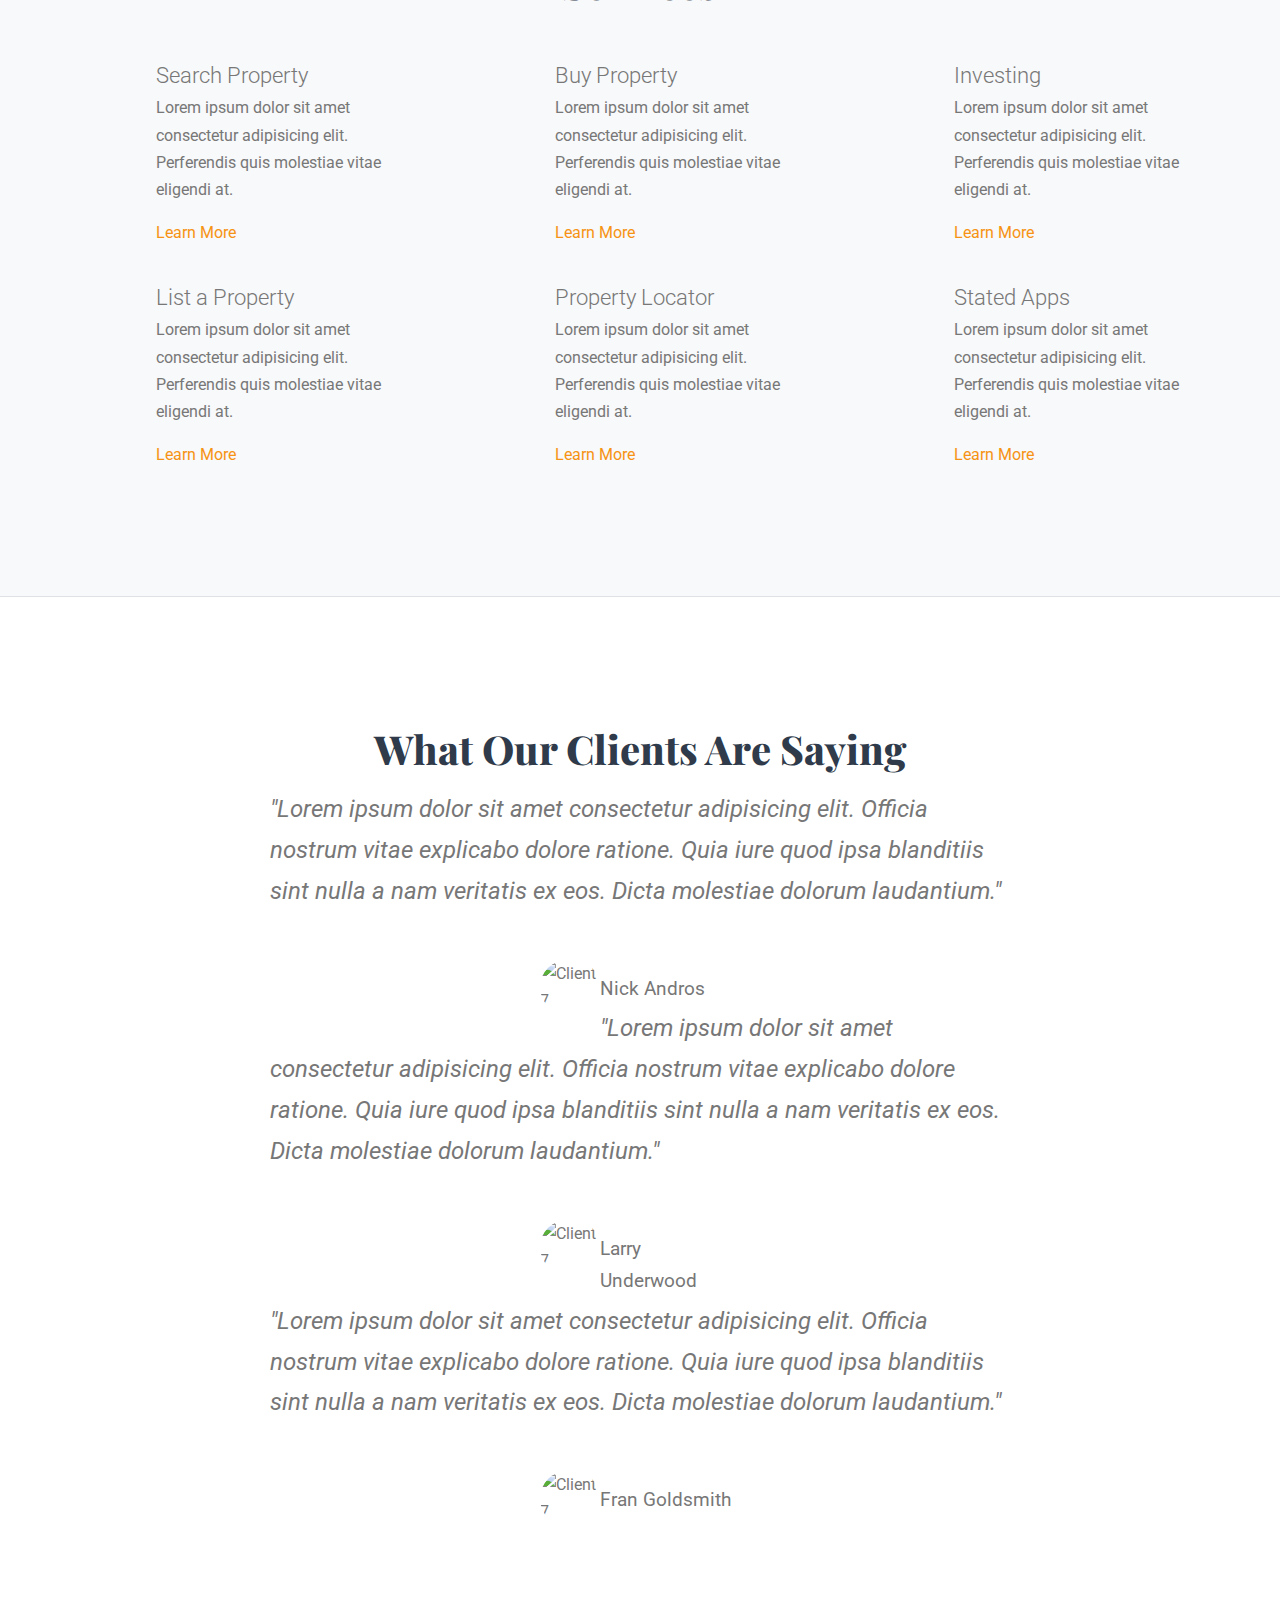
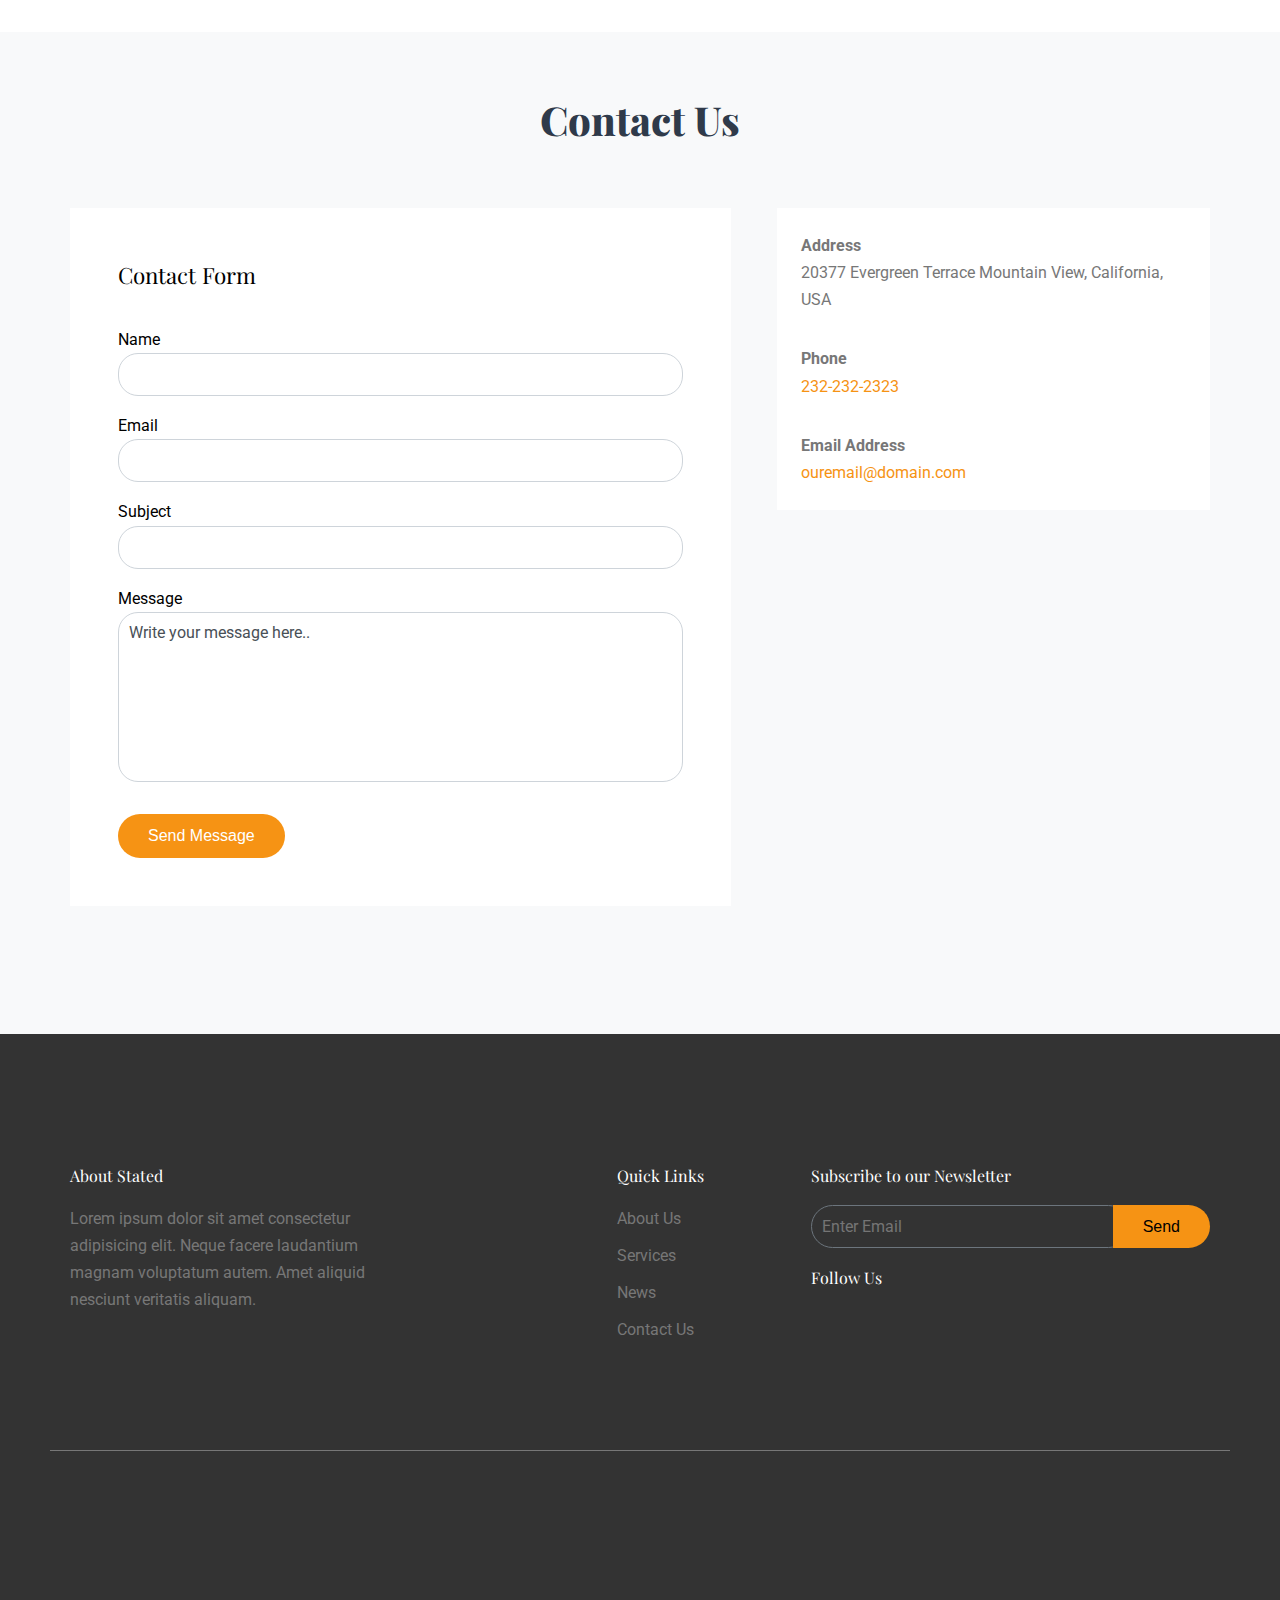
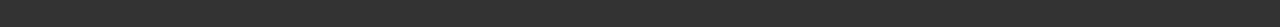
==== commit 97bd8cdb: "Update index.html" ====
--- a/index.html
+++ b/index.html
@@ -18,7 +18,7 @@
     <div id="header-hero-container">
         <header>
             <div class="flex container">
-                <a id="logo" href="#">PETRA VILLE REAL ESTATE</a>
+                <a id="logo" href="/">PETRA VILLE REAL ESTATE</a>
                 <nav>
                     <button id="nav-toggle" class="hamburger-menu">
                         <span class="strip"></span>
@@ -32,6 +32,7 @@
                         <li><a href="#">About</a></li>
                         <li><a href="#">Contact</a></li>
                         <li><a href="/login.php">Log in</a></li>
+                        <li class="nav-inquire"><a class="nav-inquire-btn" href="#">Inquire NOW</a></li>
                         <li id="close-flyout"><span class="fas fa-times"></span></li>
                     </ul>
                 </nav>
@@ -321,6 +322,7 @@
                     <li><a href="#">Services</a></li>
                     <li><a href="#">News</a></li>
                     <li><a href="#">Contact Us</a></li>
+                    
                 </ul>
             </div>
 
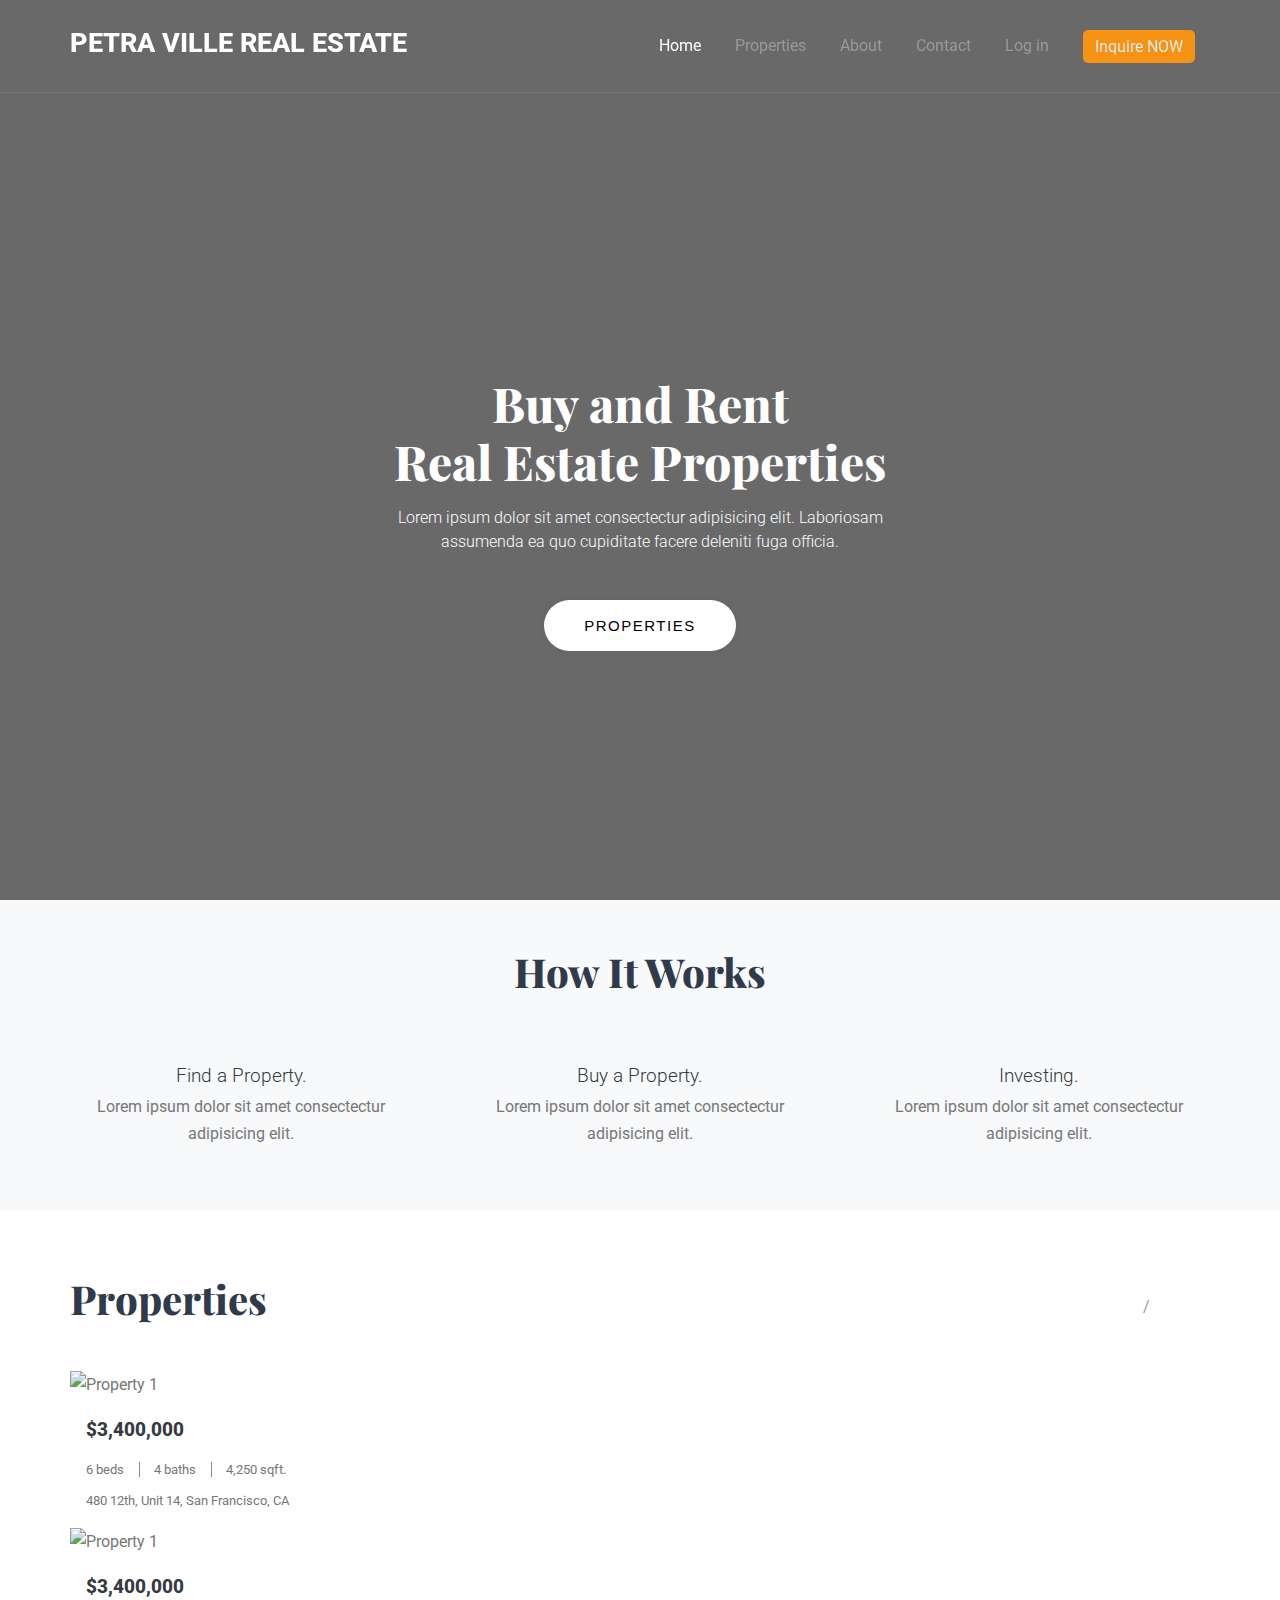
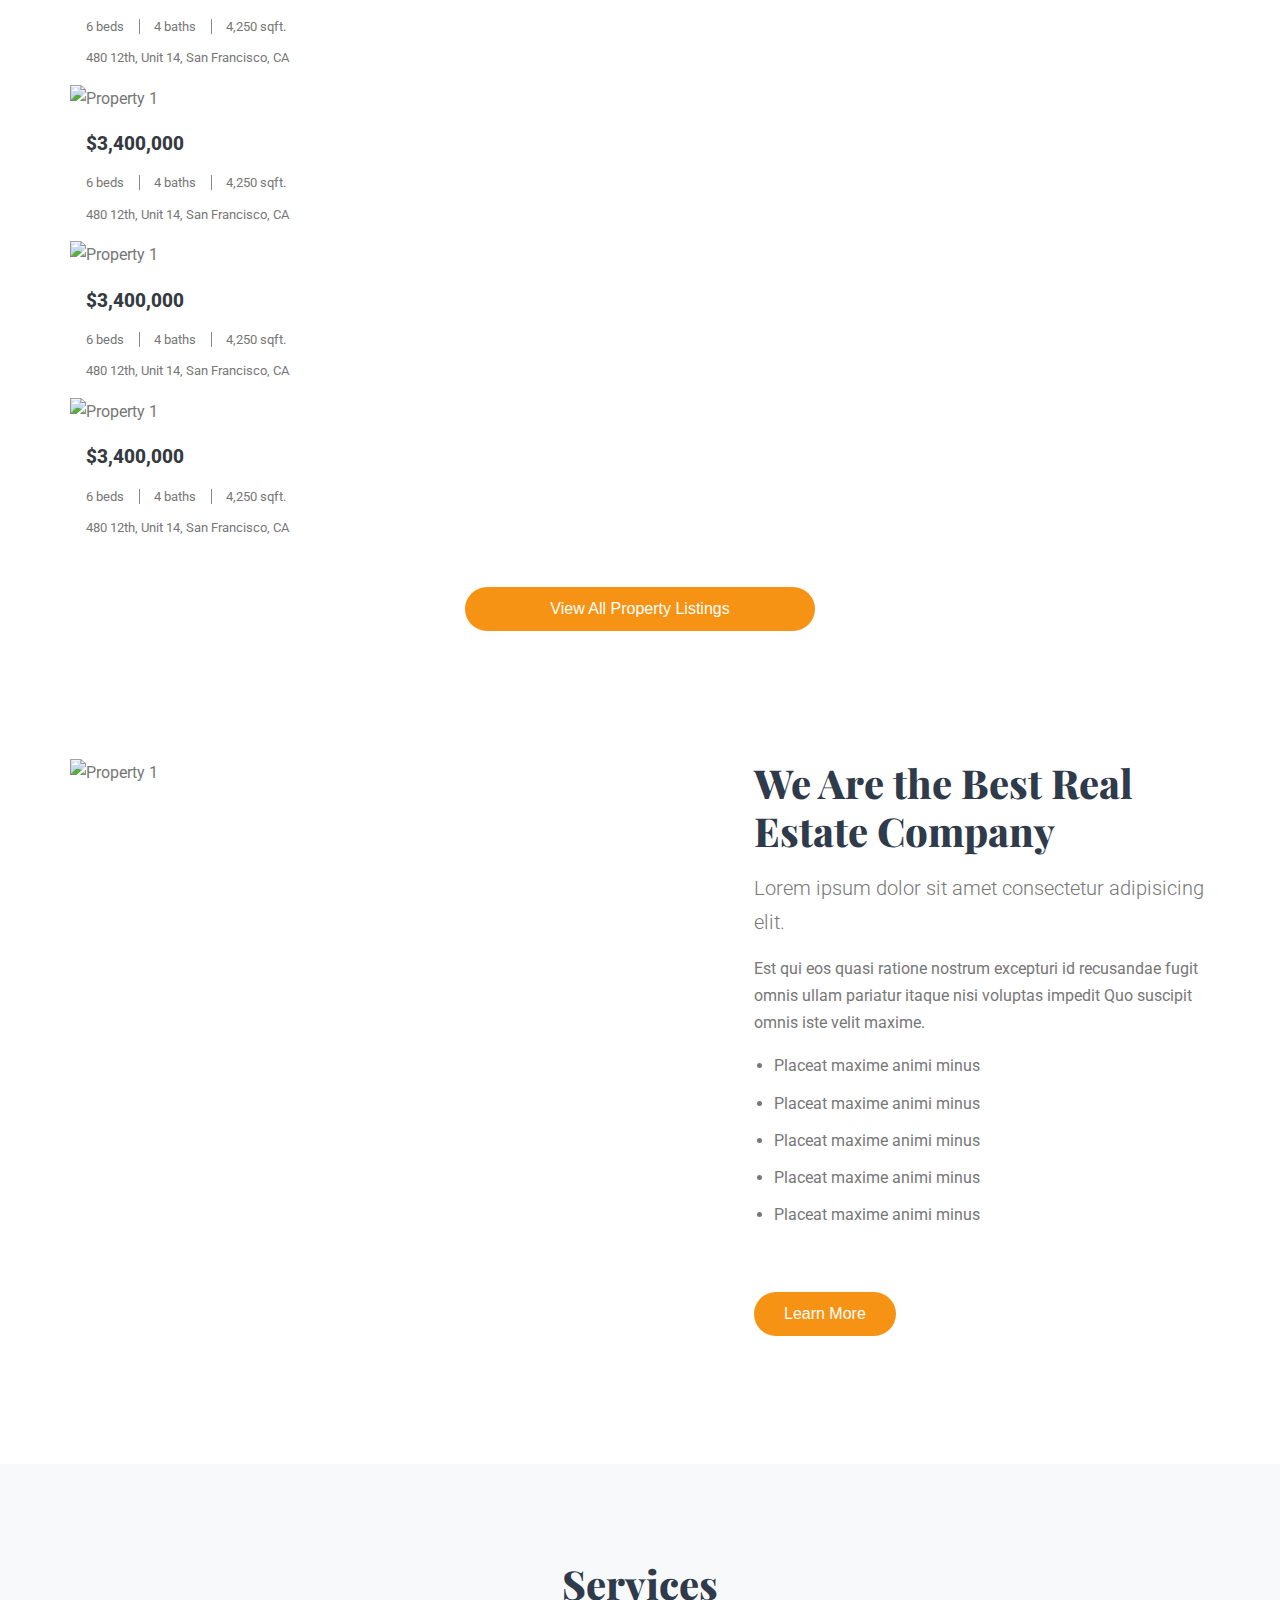
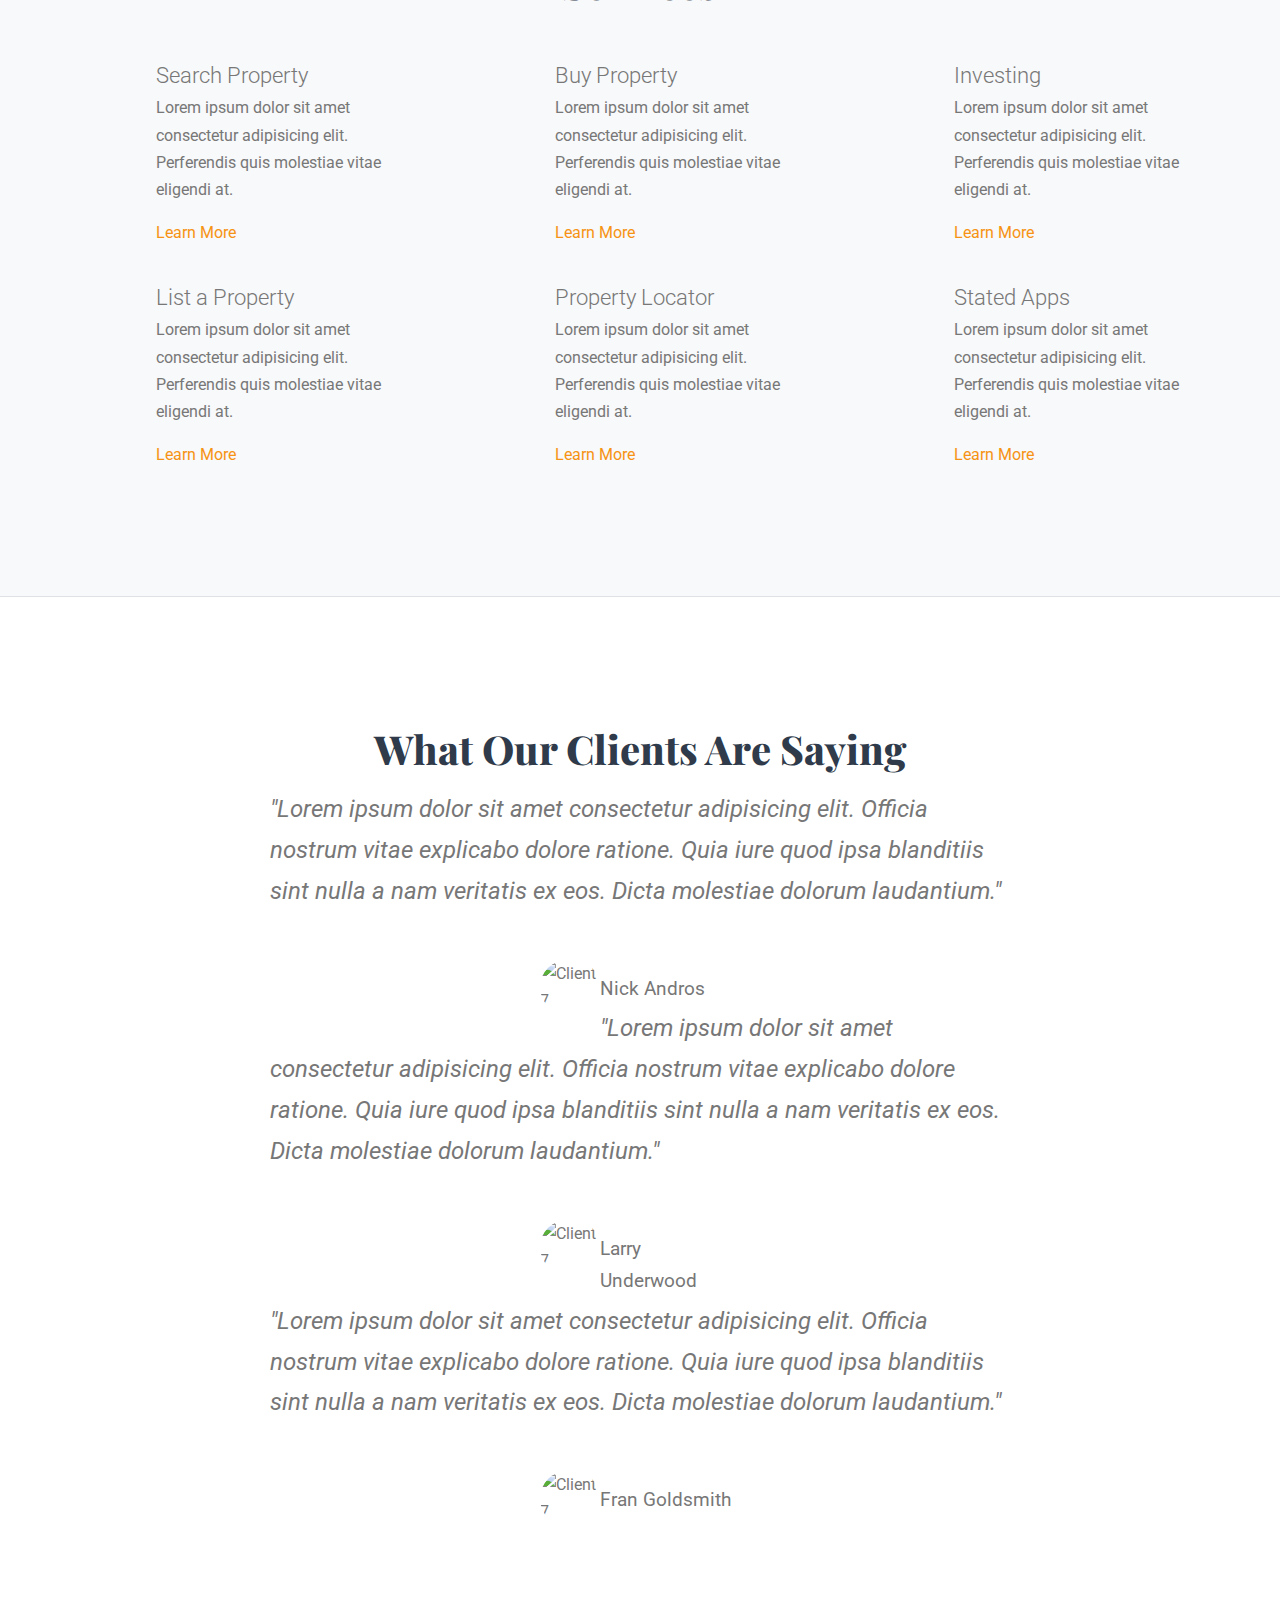
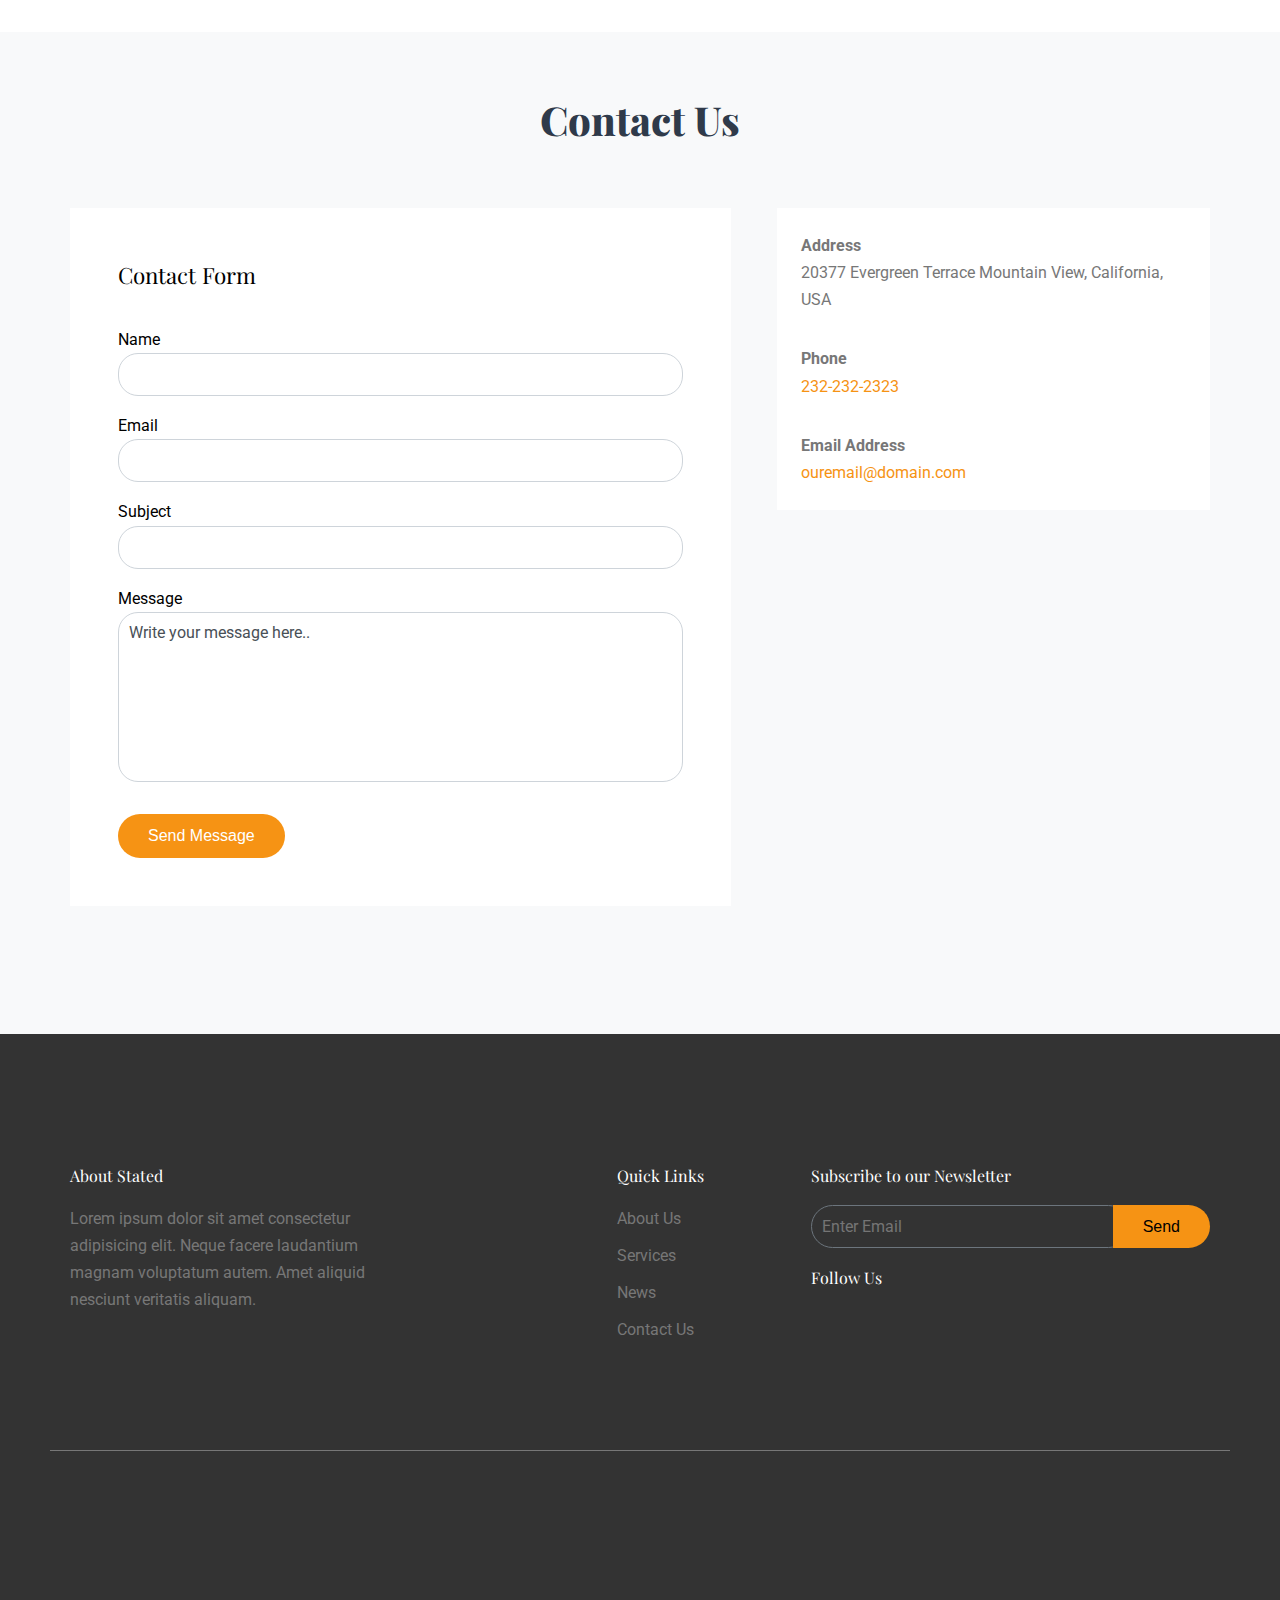
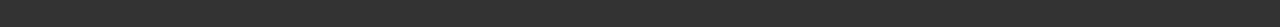
==== commit bd3765da: "Add files via upload" ====
--- a/index.html
+++ b/index.html
@@ -7,7 +7,7 @@
     <title>PETRA VILLE REAL ESTATE</title>
 
     <link rel="stylesheet" type="text/css" href="https://cdn.jsdelivr.net/npm/slick-carousel@1.8.1/slick/slick.css"/>
-    <link rel="stylesheet" href="./style.css">
+    <link rel="stylesheet" href="./css/style.css">
 
     <script src="https://cdnjs.cloudflare.com/ajax/libs/jquery/3.2.1/jquery.min.js"></script>
     <script src="https://kit.fontawesome.com/95dc93da07.js"></script>
@@ -32,7 +32,7 @@
                         <li><a href="#">About</a></li>
                         <li><a href="#">Contact</a></li>
                         <li><a href="/login.php">Log in</a></li>
-                        <li class="nav-inquire"><a class="nav-inquire-btn" href="#">Inquire NOW</a></li>
+                        <li class="nav-inquire"><a class="nav-inquire-btn" href="process_inquiry.php">Inquire NOW</a></li>
                         <li id="close-flyout"><span class="fas fa-times"></span></li>
                     </ul>
                 </nav>
@@ -42,7 +42,7 @@
         <section id="hero">
             <div class="fade"></div>
             <div class="hero-text">
-                <h1>Buy and sell real estate properties</h1>
+                <h1>Buy and Rent<br> Real Estate Properties</h1>
                 <p>Lorem ipsum dolor sit amet consectectur adipisicing elit. Laboriosam assumenda ea quo cupiditate facere deleniti fuga officia.</p>
                 <button class="B-prop"> Properties
                 </button>
@@ -435,4 +435,4 @@
         });
     </script>
 </body>
-</html>
+</html>--- a/css/style.css
+++ b/css/style.css
@@ -0,0 +1,998 @@
+@import url('https://fonts.googleapis.com/css?family=Playfair+Display|Roboto&display=swap');
+
+/* start: global styles */
+body {
+    font-family: "Roboto", "Helvetica", "Sans-serif";
+    margin: 0;
+    padding: 0;
+    font-size: 1rem;
+    font-weight: 400;
+    color: #777;
+    line-height: 1.7;
+}
+
+* {
+    outline: none;
+}
+
+*:not(.slick-track):not(.slick-list) {
+    transition: 0.4s;
+}
+.nav-inquire-btn{
+    color: rgb(233, 233, 233);
+}
+
+.nav-inquire{
+    color: rgb(255, 255, 255);
+    background-color: #f69314;
+    border: none;
+    box-shadow: none;
+    vertical-align: middle;
+    width: auto;
+    display: inline;
+    padding: 7px 12px 7px 12px;
+    border-radius: 5px;
+  }
+  .nav-inquire:hover{
+    color: rgb(255, 255, 255);
+    letter-spacing: 2px;
+    background-color: #ee7300;
+
+
+  }
+  .nav-inquire:active{
+    letter-spacing: 3px;
+    color: rgb(255, 255, 255);
+    transform: translateY(10px);
+    transition: 100ms;
+  }
+.container {
+    max-width: 1140px;
+    margin: 0 auto;
+    padding: 0 20px;
+}
+
+.flex {
+    display: flex;
+    justify-content: space-between;
+}
+
+h1, h2, h3, h4, h5 {
+    margin: 0;
+    padding: 0;
+}
+
+h1, h2 {
+    font-family: "Playfair Display", serif;
+    font-weight: 800;
+}
+
+h1 {
+    font-size: 3rem;
+    line-height: 1.2;
+    margin-bottom: 1rem;
+}
+
+h2 {
+    font-size: 2.5rem;
+    color: #2F3A4A;
+    margin-bottom: 1rem;
+    line-height: 1.2;
+}
+
+h3 {
+    font-size: 1.4rem;
+    font-weight: 300;
+}
+
+h4 {
+    font-size: 1.2rem;
+    font-weight: 300;
+}
+
+h5 {
+    font-size: 1rem;
+    font-family: "Playfair Display", serif;
+}
+
+p {
+    margin: 0 0 1rem;
+}
+
+button.rounded {
+    background: #f69314;
+    border: none;
+    color: #fff;
+    font-size: 16px;
+    border-radius: 30px;
+    padding: 10px 30px;
+    line-height: 1.5;
+    cursor: pointer;
+}
+
+p.large-paragraph {
+    font-size: 1.25rem;
+    font-weight: 300;
+}
+/* end: global styles */
+
+/* start: header styles */
+#header-hero-container {
+    min-height: 600px;
+    height: calc(100vh);
+    position: relative;
+}
+
+header {
+    background: transparent;
+    padding: 1rem 0;
+    border-bottom: 1px solid rgba(255, 255, 255, 0.1);
+    position: fixed;
+    width: 100%;
+    z-index: 3;
+}
+
+#logo {
+    font-family: "Roboto", "Helvetica", "Sans-serif";
+    font-size: 1.7rem;
+    font-weight: 800;
+    color: #fff;
+    text-decoration: none;
+    position: relative;
+    top: 4px;
+}
+
+.hamburger-menu {
+    background-color: transparent;
+    border: 1px solid #fff;
+    padding: 3px 5px;
+    width: 30px;
+    cursor: pointer;
+    margin-top: 10px;
+    display: none;
+}
+
+.hamburger-menu .strip {
+    display: block;
+    height: 1px;
+    background-color: #fff;
+    margin: 4px 0;
+}
+
+header ul {
+    list-style-type: none;
+}
+
+header ul li {
+    display: inline-block;
+    margin: 0 15px;
+}
+
+#close-flyout {
+    display: none;
+}
+
+header ul li a {
+    color: #999;
+    font-size: 16px;
+    text-decoration: none;
+}
+
+header ul.is-sticky li a {
+    color: #000;
+}
+
+header ul li a:hover,
+header ul li a.active {
+    color: #fff;
+}
+
+header ul.is-sticky li a:hover,
+header ul.is-sticky li a.active {
+    color: #f69314;
+}
+/* end: header styles */
+
+/* start: hero section styles */
+#hero {
+    background-image: url("./images/yos.jpg");
+    background-size: cover;
+    position: absolute;
+    top: 0;
+    left: 0;
+    z-index: 1;
+    height: 100%;
+    width: 100%;
+}
+
+#hero .fade {
+    position: absolute;
+    width: 100%;
+    height: 100%;
+    top: 0;
+    left: 0;
+    background: #2a2a2b;
+    opacity: 70%;
+    z-index: 1;
+}
+.B-prop {
+    margin-top: 2em;
+    padding: 17px 40px;
+    border-radius: 50px;
+    border: 0;
+    background-color: white;
+    box-shadow: rgb(0 0 0 / 5%) 0 0 8px;
+    letter-spacing: 1.5px;
+    text-transform: uppercase;
+    font-size: 15px;
+    transition: all .5s ease;
+   }
+   
+   .B-prop:hover {
+    letter-spacing: 3px;
+    background-color: #CFA959;
+    color: hsl(0, 0%, 100%);
+    box-shadow: #49566b 0px 7px 29px 0px;
+   }
+   
+   .B-prop:active {
+    letter-spacing: 3px;
+    background-color: hsl(261deg 80% 48%);
+    color: hsl(0, 0%, 100%);
+    box-shadow: rgb(93 24 220) 0px 0px 0px 0px;
+    transform: translateY(10px);
+    transition: 100ms;
+   }
+#hero .hero-text {
+    position: absolute;
+    top: 50%;
+    margin: -75px auto 0;
+    left: 0;
+    right: 0;
+    z-index: 2;
+    color: #fff;
+    width: 500px;
+    text-align: center;
+}
+
+#hero .hero-text p {
+    line-height: 1.5em;
+    font-weight: 300;
+    font-size: 1rem;
+}
+/* end: hero section styles */
+
+/* start: how it works styles */
+#how-it-works {
+    padding: 3rem 0;
+    background: #f8f9fa;
+    text-align: center;
+}
+
+#how-it-works h2 {
+    margin-bottom: 3rem;
+}
+
+#how-it-works .flex > div {
+    width: 30%;
+}
+
+#how-it-works h4 {
+    color: #343a40;
+    margin-top: 1rem;
+}
+
+#how-it-works span.fas {
+    color: #2F3A4A;
+    font-size: 35px;
+}
+/* end: how it works styles */
+
+/* start: properties styles */
+#properties {
+    margin: 4rem 0 8rem;
+    position: relative;
+}
+
+#properties h2 {
+    margin-bottom: 3rem;
+}
+
+#properties .container {
+    position: relative;
+}
+
+#properties .container:before {
+    content: "/";
+    position: absolute;
+    right: 80px;
+    top: 18px;
+    color: #999;
+}
+
+#properties-slider a.slick-arrow {
+    color: #000;
+    position: absolute;
+    top: -78px;
+    right: 0;
+    text-transform: uppercase;
+    letter-spacing: 0.1rem;
+    text-decoration: none;
+}
+
+#properties-slider a.slick-prev {
+    right: 80px;
+}
+
+#properties-slider .slick-slide {
+    padding: 0 15px;
+}
+
+#properties-slider img {
+    width: 100%;
+    display: block;
+}
+
+#properties-slider .property-details {
+    padding: 1rem;
+}
+
+#properties-slider .price {
+    font-size: 1.2rem;
+    color: #343a40;
+    font-weight: 800;
+    margin: 0 0 0.5rem 0;
+}
+
+#properties-slider .property-details span {
+    font-size: 0.8rem;
+    padding-right: 15px;
+}
+
+#properties-slider .property-details span.baths {
+    padding-left: 10px;
+}
+
+#properties-slider .property-details span.sqft {
+    padding-right: 0;
+    padding-left: 10px;
+}
+
+#properties-slider .property-details span.beds,
+#properties-slider .property-details span.baths {
+    border-right: 1px solid #888;
+}
+
+#properties-slider .property-details address {
+    font-size: 0.8rem;
+    font-style: normal;
+    margin-top: 0.5rem;
+}
+
+#properties button.rounded {
+    display: block;
+    margin: 2rem auto 0;
+    width: 350px;
+}
+/* end: properties styles */
+
+/* start: agents styles */
+#agents {
+    margin: 4rem 0 6rem;
+    padding: 0 0 6rem;
+    border-bottom: 1px solid #ccc;
+}
+
+#agents p.large-paragraph {
+    width: 50%;
+    margin-bottom: 4rem;
+}
+
+#agents .flex {
+    flex-wrap: wrap;
+    padding: 0;
+}
+
+#agents .card {
+    width: 32%;
+    background: #f0f0f0;
+    margin-bottom: 2rem;
+}
+
+#agents .card img {
+    width: 100%;
+}
+
+#agents .card h3 {
+    font-family: "Playfair Display", serif;
+    color: #000;
+}
+
+#agents .card h3,
+#agents .card p {
+    padding-left: 1rem;
+}
+/* end: agents styles */
+
+/* start: best real estate company styles */
+#the-best {
+    margin: 2rem 0;
+}
+
+#the-best .flex > img {
+    width: 47%;
+}
+
+#the-best .flex > div {
+    width: 40%;
+}
+
+#the-best ul {
+    padding-left: 20px;
+    margin-bottom: 4rem;
+}
+
+#the-best ul li {
+    margin: 10px 0;
+}
+/* end: best real estate company styles */
+
+/* start: services styles */
+#services {
+    background: #f8f9fa;
+    padding: 6rem 0;
+    margin: 8rem 0;
+    border-bottom: 1px solid #dee2e6;
+}
+
+#services h2 {
+    text-align: center;
+    margin-bottom: 3rem;
+}
+
+#services .flex {
+    flex-wrap: wrap;
+}
+
+#services .flex > div {
+    width: 30%;
+    margin-bottom: 2rem;
+}
+
+#services .flex > div .fas {
+    color: #f69314;
+    font-size: 40px;
+    float: left;
+    margin-top: 15px;
+    width: 20%;
+    text-align: center;
+}
+
+#services .flex > div .services-card-right {
+    float: right;
+    width: 75%;
+}
+
+#services .flex > div a {
+    color: #f69314;
+    text-decoration: none;
+}
+
+#services .flex > div a:hover {
+    text-decoration: underline;
+}
+/* end: services styles */
+
+/* start: testimonials styles */
+#testimonials {
+    margin-bottom: 8rem;
+}
+
+#testimonials h2 {
+    text-align: center;
+}
+
+#testimonials-slider .slick-slide {
+    text-align: center;
+}
+
+#testimonials-slider blockquote {
+    font-size: 1.5rem;
+    font-style: italic;
+    margin: 1rem auto 3rem;
+    max-width: 740px;
+}
+
+#testimonials-slider .testimonials-caption {
+    width: 200px;
+    margin: 0 auto;
+}
+
+#testimonials-slider .testimonials-caption img {
+    float: left;
+    border-radius: 30px;
+    width: 60px;
+}
+
+.testimonials-caption p {
+    position: relative;
+    top: 13px;
+    font-size: 1.2rem;
+}
+
+#testimonials-slider .slick-arrow {
+    text-decoration: none;
+    position: absolute;
+    font-size: 40px;
+    color: #222;
+    top: 50%;
+    margin-top: -35px;
+    z-index: 1;
+}
+#testimonials-slider .slick-next {
+    right: 0;
+}
+/* end: testimonials styles */
+
+/* start: contact us styles */
+#contact {
+    background: #f8f9fa;
+    padding: 4rem 0 8rem;
+}
+
+#contact h2 {
+    text-align: center;
+    margin-bottom: 4rem;
+}
+
+#form-container {
+    width: 58%;
+    background: #fff;
+    padding: 3rem;
+    box-sizing: border-box;
+    height: 0%;
+}
+
+#form-container h3 {
+    color: #000;
+    font-family: "Playfair Display", serif;
+    margin-bottom: 2rem;
+}
+
+#form-container label {
+    display: block;
+    color: #000;
+    margin-top: 1rem;
+}
+
+#form-container input,
+#form-container textarea {
+    display: block;
+    border-radius: 20px;
+    padding: 10px;
+    border: 1px solid #ced4da;
+    width: 100%;
+    box-sizing: border-box;
+    height: 43px;
+    font-family: "Roboto", "Helvetica", "Sans-serif";
+    font-size: 1rem;
+    color: #495057;
+}
+
+#form-container textarea {
+    height: 170px;
+    margin-bottom: 2rem;
+    resize: none;
+}
+
+#address-container {
+    width: 38%;
+    background: #fff;
+    padding: 1.5rem;
+    box-sizing: border-box;
+    height: 0%;
+}
+
+#address-container label {
+    font-weight: 700;
+    display: block;
+    margin-top: 2rem;
+}
+
+#address-container label:first-child {
+    margin-top: 0;
+}
+
+#address-container address {
+    margin-bottom: 1.5rem;
+    font-style: normal;
+}
+
+#address-container a {
+    text-decoration: none;
+    color: #f69314;
+}
+
+#address-container a:hover {
+    text-decoration: underline;
+}
+/* end: contact us styles */
+
+/* start: footer styles */
+footer {
+    background: #333;
+    padding: 8rem 0;
+}
+
+footer .flex {
+    padding-bottom: 6rem;
+    border-bottom: 1px solid #777;
+}
+
+footer h5 {
+    color: #fff;
+    margin-bottom: 1rem;
+    font-weight: 300;
+}
+
+footer h5.follow-us {
+    margin-top: 1rem;
+}
+
+footer .footer-about {
+    width: 47%;
+}
+
+footer .footer-about p {
+    width: 65%;
+}
+
+footer .footer-quick-links {
+    width: 16%;
+}
+
+footer .footer-quick-links ul {
+    list-style-type: none;
+    padding: 0;
+    margin: 0;
+}
+
+footer .footer-quick-links ul li {
+    margin: 10px 0;
+}
+
+footer .footer-quick-links ul li a {
+    color: #777;
+    text-decoration: none;
+}
+
+footer .footer-quick-links ul li a:hover {
+    color: #fff;
+}
+
+footer .footer-subscribe {
+    width: 35%;
+}
+
+#subscribe-container {
+    position: relative;
+}
+
+footer .footer-subscribe input {
+    border-radius: 30px;
+    height: 43px;
+    font-family: "Roboto", "Helvetica", "Sans-serif";
+    border: 1px solid #6c757d;
+    background-color: transparent;
+    font-size: 1rem;
+    padding: 10px;
+    color: #fff;
+    box-sizing: border-box;
+    width: 80%;
+}
+
+footer button.right-rounded {
+    border-top-right-radius: 30px;
+    border-bottom-right-radius: 30px;
+    background: #f69314;
+    font-size: 16px;
+    color: #000;
+    padding: 10px 30px 9px;
+    line-height: 1.5;
+    cursor: pointer;
+    border: none;
+    position: absolute;
+    right: 0;
+}
+
+footer button.right-rounded:hover {
+    background: #fff;
+}
+
+footer .footer-subscribe ul {
+    list-style-type: none;
+    padding: 0;
+    margin: 0;
+}
+
+footer .footer-subscribe ul li {
+    display: inline-block;
+    margin: 0 16px;
+}
+
+footer .footer-subscribe ul li:first-child {
+    margin-left: 0;
+}
+
+footer .footer-subscribe ul li a {
+    text-decoration: none;
+    color: #777;
+}
+
+footer .footer-subscribe ul li a:hover {
+    color: #fff;
+}
+
+footer small {
+    margin-top: 3rem;
+    font-size: 1rem;
+    display: block;
+    text-align: center;
+}
+
+footer small a {
+    color: #777;
+    text-decoration: none;
+}
+
+footer small a:hover {
+    color: #fff;
+}
+/* end: footer styles */
+
+/* start: media queries */
+@media (max-width: 991px) {
+    #logo {
+        top: 1px;
+    }
+
+    #nav-toggle {
+        display: block;
+    }
+
+    nav ul {
+        position: fixed;
+        background: #fff;
+        right: -100%;
+        top: 0;
+        margin: 0;
+        padding: 2rem;
+        height: 100%;
+        width: 300px;
+        box-sizing: border-box;
+        box-shadow: 5px 0 10px 3px #999;
+    }
+
+    #close-flyout {
+        position: absolute;
+        right: 2rem;
+        top: 1.5rem;
+        font-size: 30px;
+        color: #777;
+        cursor: pointer;
+        display: block;
+        line-height: 1;
+        margin: 0;
+    }
+
+    nav ul li {
+        display: block;
+        margin: 20px 0;
+    }
+
+    nav ul li:first-child {
+        margin-top: 50px;
+    }
+    nav ul li a {
+        font-size: 20px;
+        color: #212529;
+    }
+
+    nav ul li a.active,
+    nav ul li a:hover {
+        color: #f69314;
+    }
+}
+
+@media (max-width: 767px) {
+    h1 {
+        font-size: 2rem;
+    }
+
+    h2 {
+        font-size: 1.75rem;
+    }
+
+    h3 {
+        font-size: 1.2rem;
+    }
+
+    .large-paragraph {
+        font-size: 1rem;
+    }
+
+    p {
+        font-size: 0.8rem;
+    }
+
+    .container {
+        max-width: 540px;
+    }
+
+    #hero .hero-text {
+        width: 400px;
+    }
+
+    #agents .card {
+        width: 49%;
+    }
+
+    #the-best .flex > img {
+        display: none;
+    }
+
+    #the-best .flex > div {
+        width: 100%;
+    }
+
+    #testimonials-slider p {
+        font-size: 1.2rem;
+    }
+
+    #properties .container:before {
+        top: 2px;
+        font-size: 0.85rem;
+    }
+
+    #properties-slider a.slick-arrow {
+        font-size: 0.85rem;
+    }
+
+    #properties button.rounded {
+        width: 300px;
+    }
+
+    #services .flex > div {
+        width: 48%;
+    }
+
+    #contact .flex {
+        flex-wrap: wrap;
+    }
+
+    #form-container {
+        width: 100%;
+        padding: 2rem;
+    }
+
+    #address-container {
+        width: 100%;
+        margin-top: 2rem;
+    }
+
+    footer {
+        padding: 6rem 0;
+    }
+
+    footer .flex {
+        flex-wrap: wrap;
+    }
+
+    footer .flex > div {
+        width: 100%;
+        margin-top: 1rem;
+    }
+
+    footer .flex > div:first-child {
+        margin-top: 0;
+    }
+
+    footer .footer-about p {
+        font-size: 1rem;
+        width: 100%;
+    }
+
+    footer .footer-subscribe input {
+        width: 90%;
+    }
+
+    footer h5.follow-us {
+        margin-top: 2rem;
+    }
+}
+
+@media (max-width: 500px) {
+    #hero .hero-text {
+        width: 330px;
+    }
+
+    #agents {
+        margin: 4rem 0 3rem;
+        padding: 0 0 3rem;
+    }
+
+    #agents .card {
+        width: 100%;
+    }
+
+    #agents p.large-paragraph {
+        width: 100%;
+    }
+
+    #how-it-works .flex {
+        display: block;
+    }
+
+    #how-it-works .flex > div {
+        width: 100%;
+        margin-top: 2rem;
+    }
+
+    #properties button.rounded {
+        width: 250px;
+    }
+
+    #services {
+        padding: 4rem 0 3rem;
+        margin: 4rem 0;
+    }
+
+    #services .flex > div {
+        width: 100%;
+    }
+
+    #testimonials {
+        margin-bottom: 4rem;
+    }
+
+    #testimonials-slider p {
+        font-size: 1rem;
+    }
+
+    #testimonials-slider .slick-arrow {
+        display: none !important;
+    }
+
+    #contact {
+        padding: 4rem 0;
+    }
+
+    #contact h2 {
+        margin-bottom: 2rem;
+    }
+
+    #form-container {
+        padding: 1.5rem;
+    }
+
+    footer {
+        padding: 4rem 0;
+    }
+}
+
+@media (max-width: 400px) {
+  #hero .hero-text {
+     max-width: 275px;
+     width: 100%;
+  }
+  
+  #properties button.rounded {
+     max-width: 250px;
+     width: 100%;
+  }
+  
+  nav ul {
+    width: 200px;
+  }
+}
+/* end: media queries */